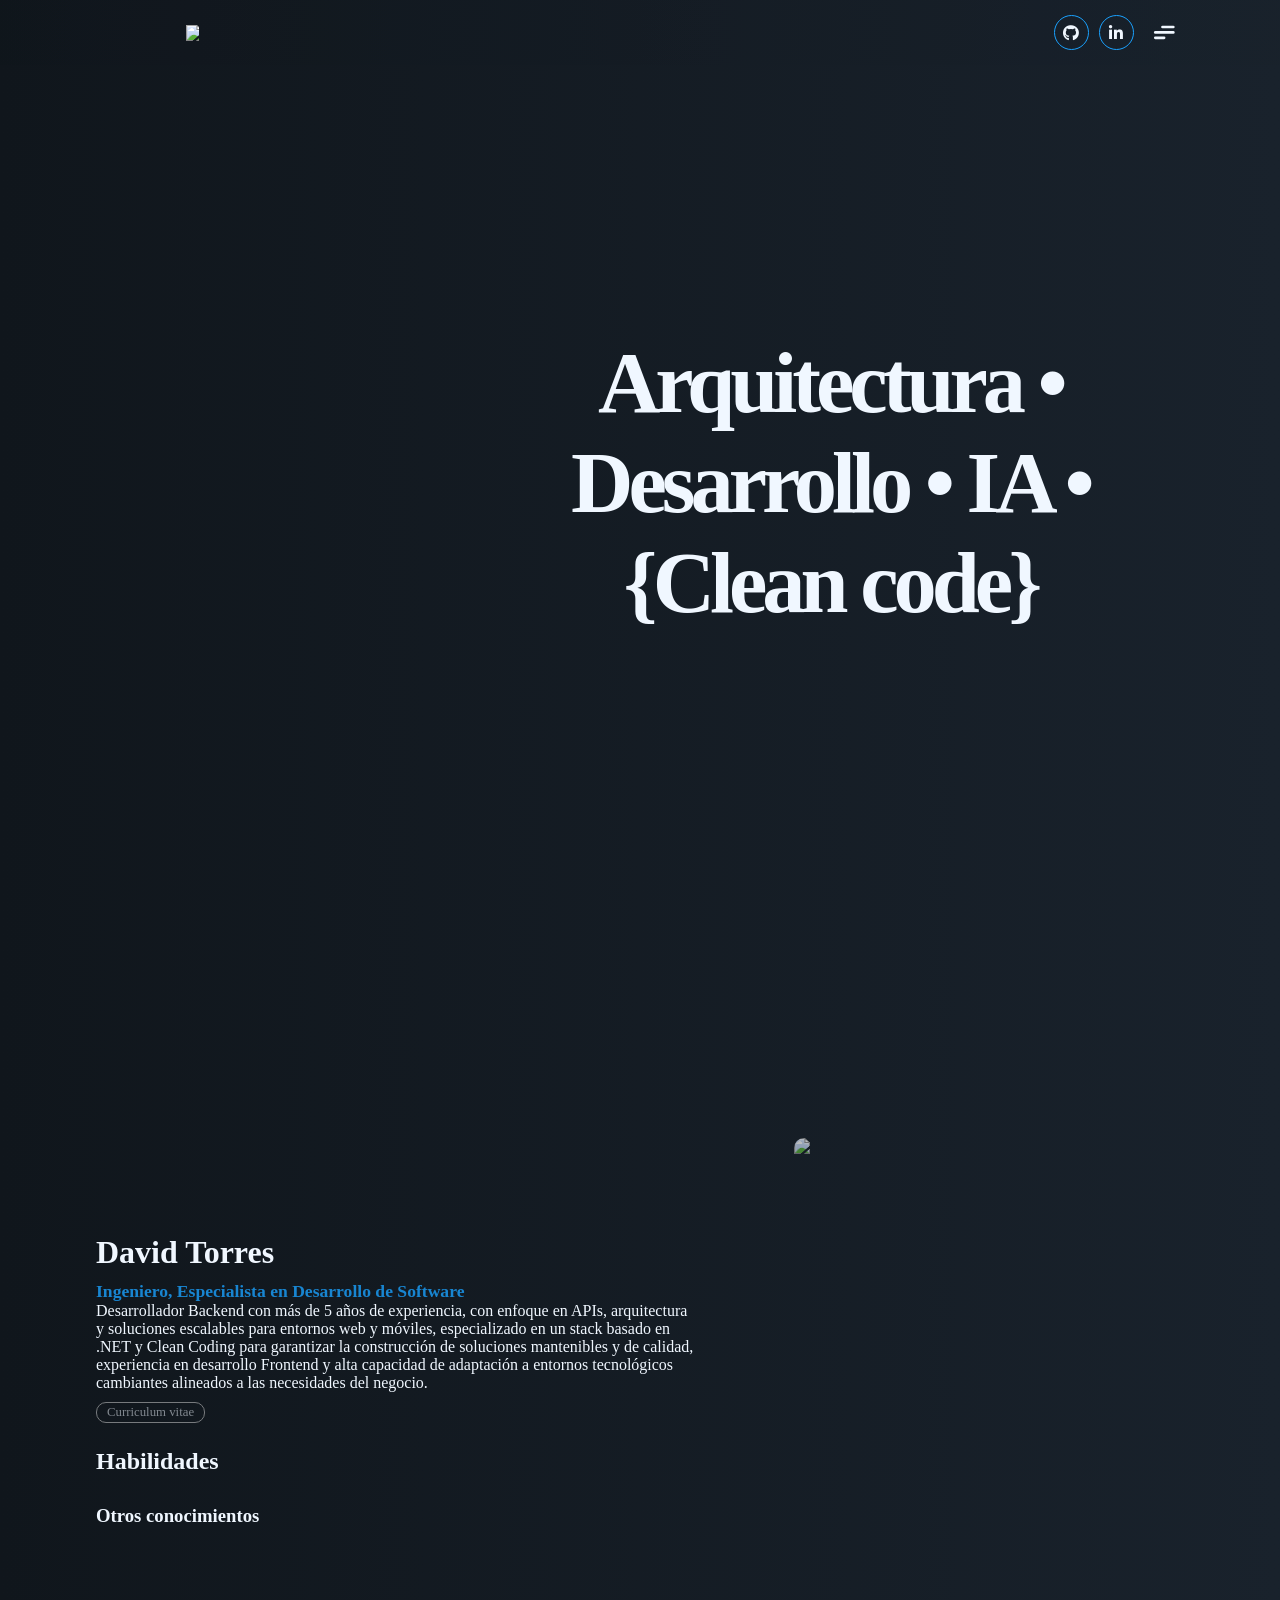
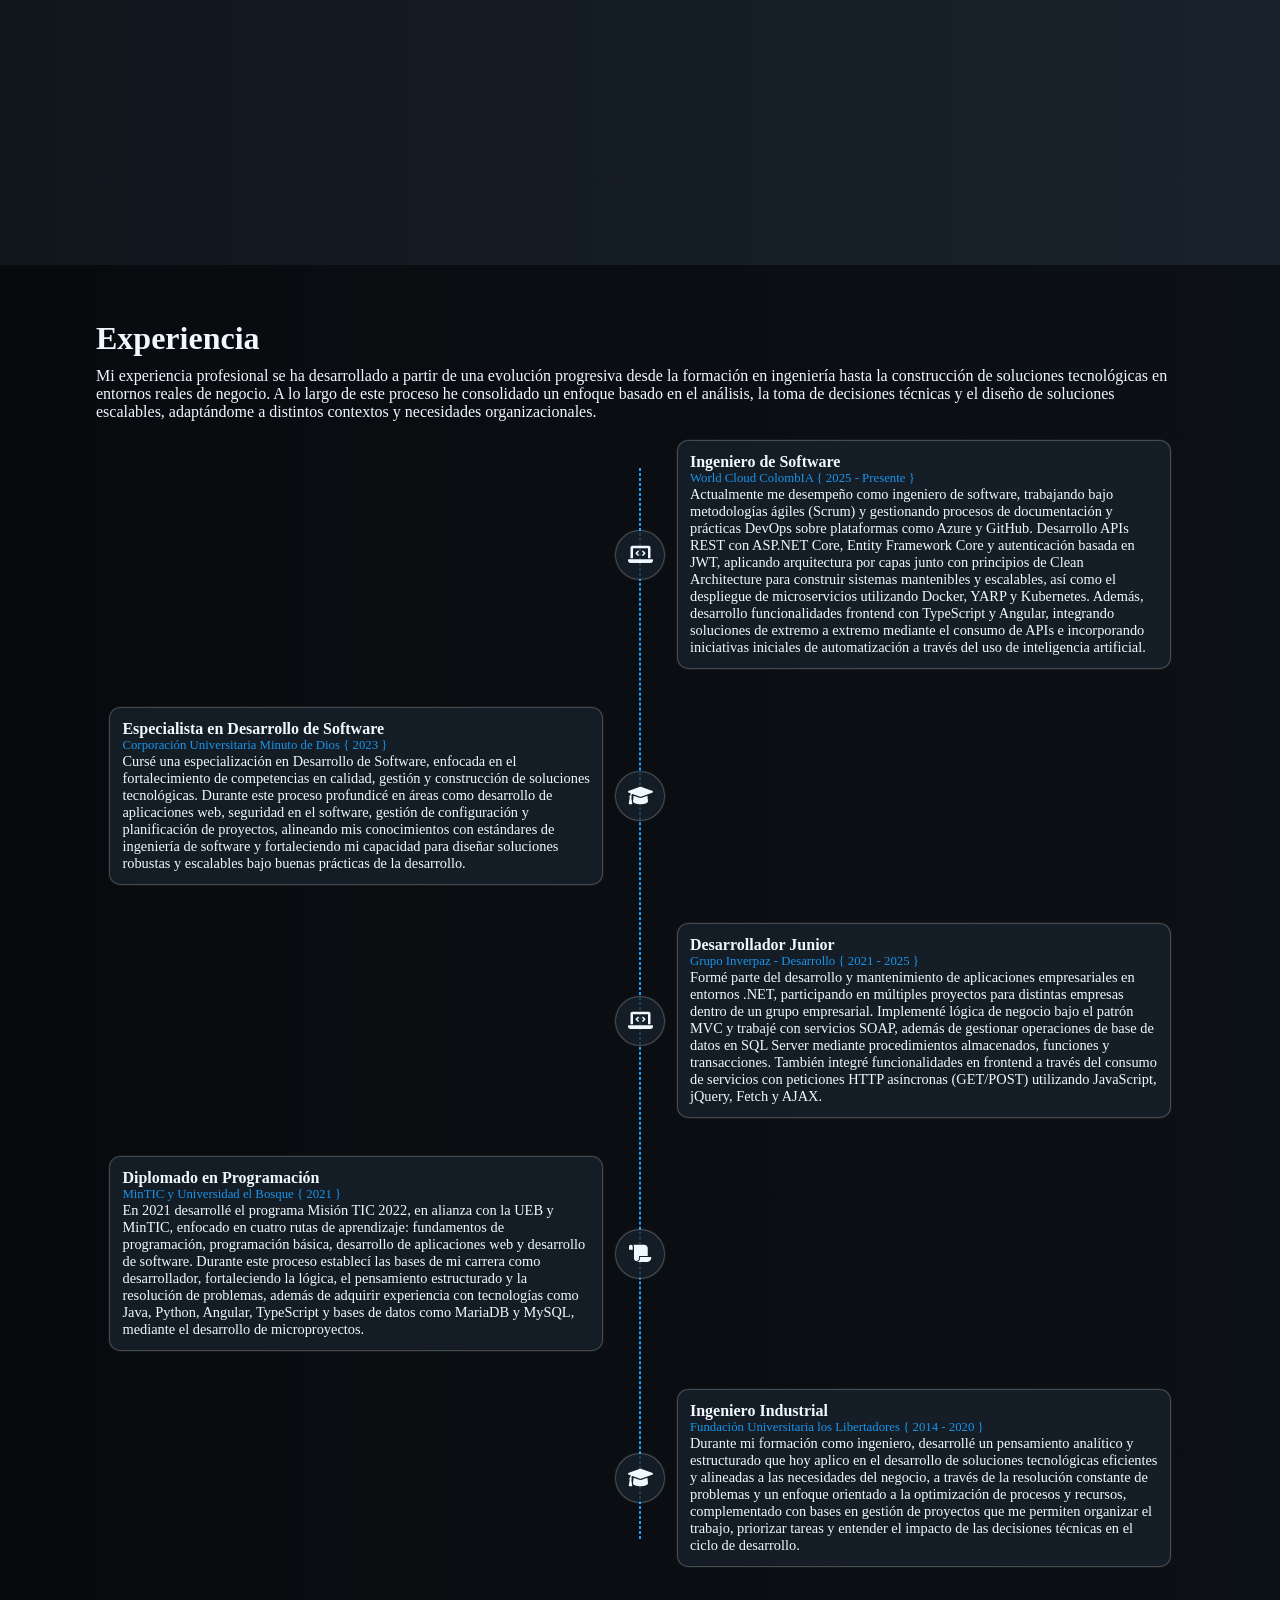
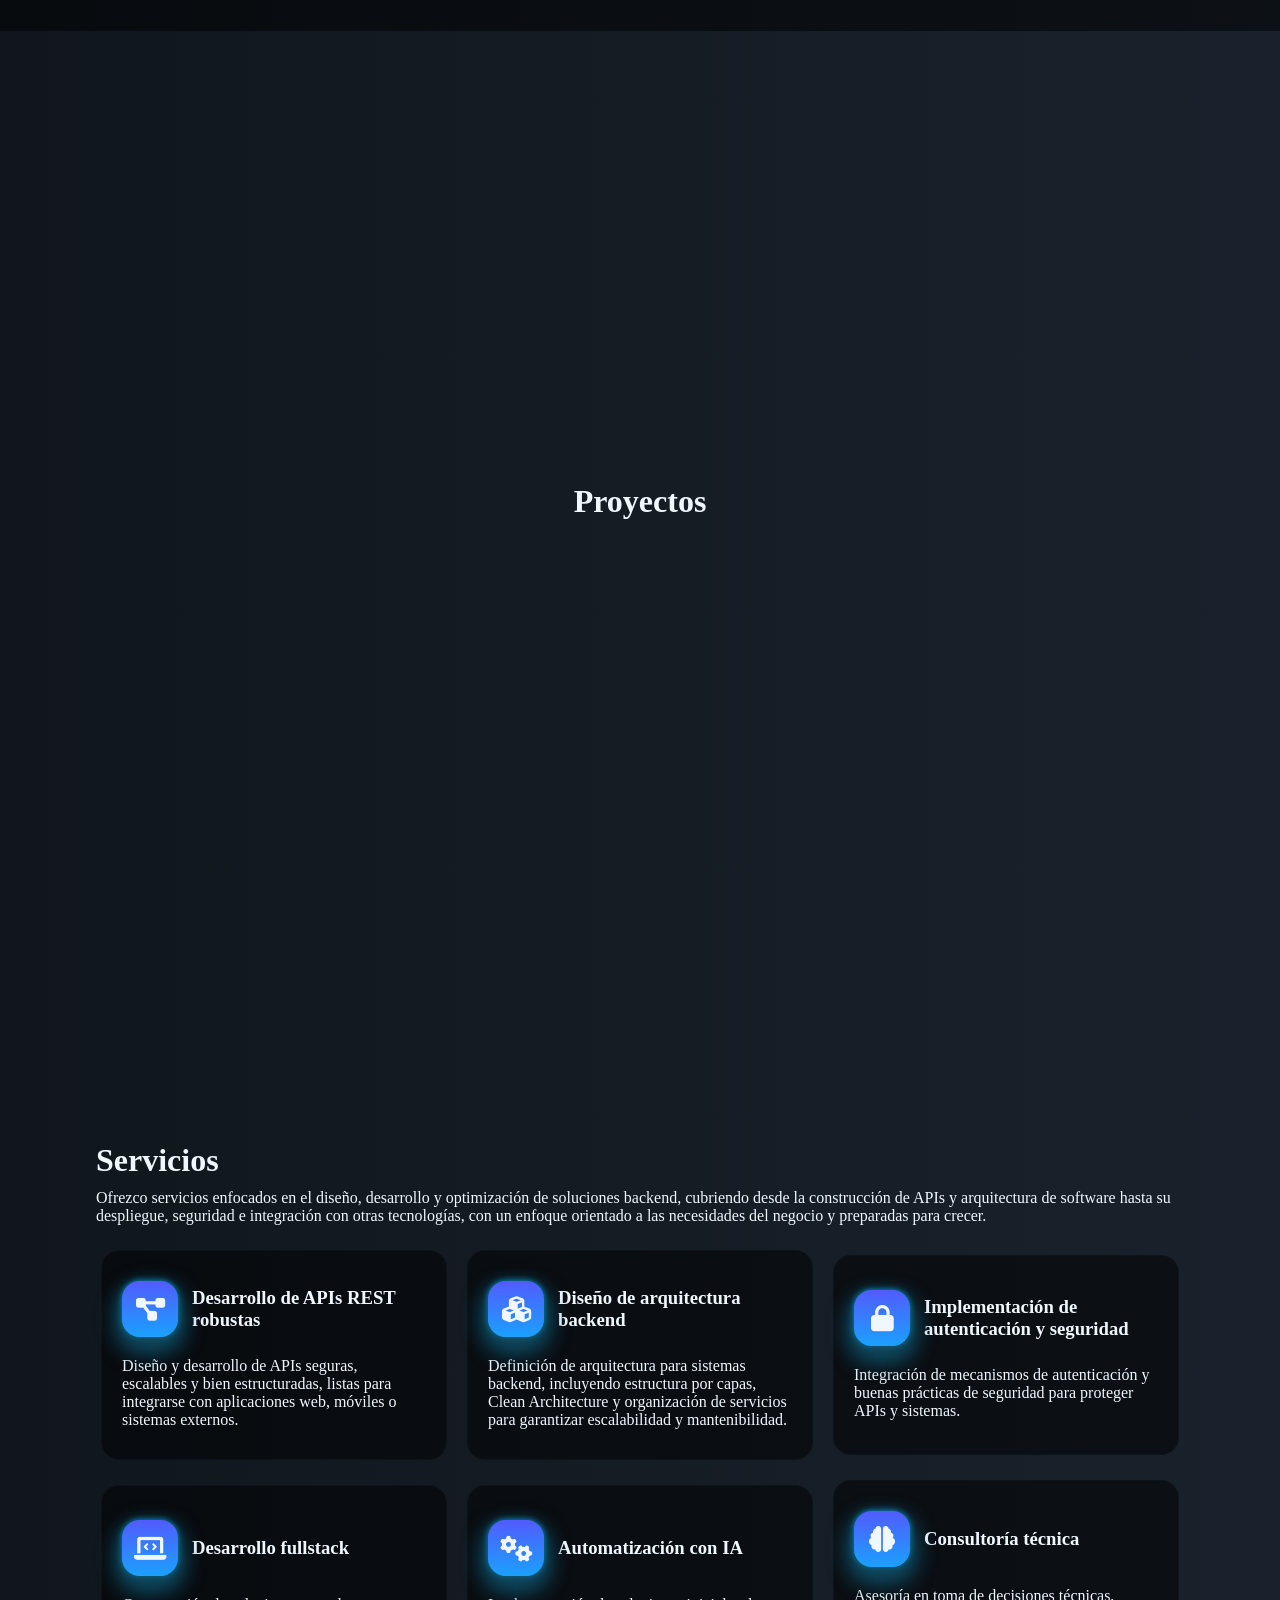
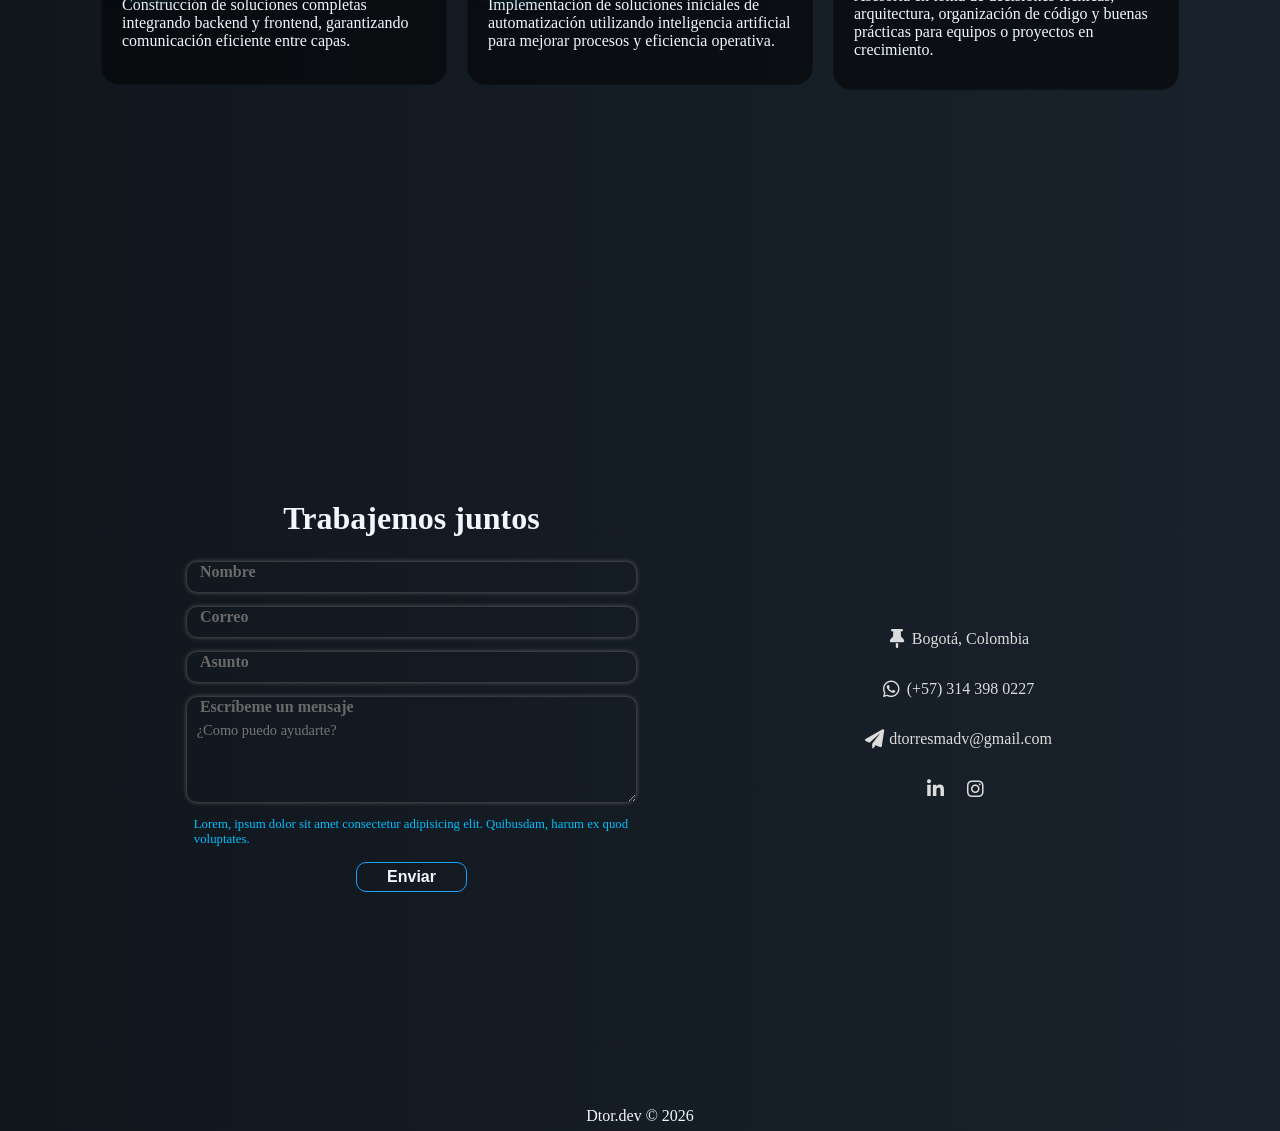
==== index.html @ da2e68f2 "Cambios estructurales del proyecto" ====
<!DOCTYPE html>
<html lang="es">

<head>
    <meta charset="UTF-8">
    <meta name="viewport" content="width=device-width, initial-scale=1.0">
    <link rel="icon" href="assets/images/icon.png" type="image/x-icon">
    <link rel="stylesheet" href="assets/styles/global.css">
    <link rel="stylesheet" href="assets/styles/components.css">
    <link rel="stylesheet" href="https://cdnjs.cloudflare.com/ajax/libs/font-awesome/6.0.0-beta3/css/all.min.css">
    <title>Dtor • Backend Dev</title>
</head>

<body>
    <header>
        <div class="navbar">
            <div class="logo">
                <a href="#"><img src="assets/images/logo.png"></a>
            </div>
            <div class="menu">
                <div>
                    <div class="socials">
                        <a href="https://github.com/Dtordev" target="_blank">
                            <div><i class="fa-brands fa-github"></i></div>
                        </a>
                        <a href="https://www.linkedin.com/in/dtorresma/" target="_blank">
                            <div><i class="fa-brands fa-linkedin-in"></i></div>
                        </a>
                    </div>
                </div>
                <input type="checkbox" id="navbar">
                <label for="navbar">
                    <svg viewBox="0 0 32 32">
                        <path class="line line-top-bottom"
                            d="M27 10 13 10C10.8 10 9 8.2 9 6 9 3.5 10.8 2 13 2 15.2 2 17 3.8 17 6L17 26C17 28.2 18.8 30 21 30 23.2 30 25 28.2 25 26 25 23.8 23.2 22 21 22L7 22">
                        </path>
                        <path class="line" d="M7 16 27 16"></path>
                    </svg>
                </label>
                <nav>
                    <ul>
                        <a class="li" href="#">
                            <li>Inicio</li>
                        </a>
                        <a class="li" href="#about">
                            <li>Acerca de mi</li>
                        </a>
                        <a class="li" href="#experience">
                            <li>Experiencia</li>
                        </a>
                        <a class="li" href="#projects">
                            <li>Proyectos</li>
                        </a>
                        <a class="li" href="#services">
                            <li>Servicios</li>
                        </a>
                        <a class="li" href="#contact">
                            <li>Contacto</li>
                        </a>
                    </ul>
                </nav>
            </div>
        </div>
    </header>
    <section id="home">
        <div class="container">
            <div class="column devices">
                <div class="hello">
                    <div class="device"></div>
                    <div class="device"></div>
                    <div class="device"></div>
                </div>
            </div>
            <div class="column welcome">
                <h1><span class="code">Arquitectura • Desarrollo • IA • <br></span>{Clean code}</h1>
            </div>
        </div>
    </section>
    <section id="about">
        <div class="container">
            <div class="column about">
                <div>
                    <h1>David Torres</h1>
                    <h4>Ingeniero, Especialista en Desarrollo de Software</h4>
                    <p>Desarrollador Backend con más de 5 años de experiencia, con enfoque en APIs, arquitectura y
                        soluciones escalables para entornos web y móviles, especializado en un stack basado en .NET y
                        Clean Coding para garantizar la construcción de soluciones mantenibles y de calidad, experiencia
                        en desarrollo Frontend y alta capacidad de adaptación a entornos tecnológicos cambiantes
                        alineados a las necesidades del negocio.</p>
                    <a href="assets/docs/CV_David.pdf" target="_blank">
                        <div class="btn">Curriculum vitae</div>
                    </a>
                    <div class="skills">
                        <h2>Habilidades</h2>
                        <div id="technologies"></div>
                    </div>
                    <div class="skills">
                        <h3>Otros conocimientos</h3>
                        <div id="knowledge"></div>
                    </div>
                </div>
            </div>
            <div class="column portrait">
                <div class="image">
                    <img src="assets/images/profile_in.png">
                </div>
            </div>
        </div>
    </section>
    <section id="experience">
        <div class="container">
            <div class="content">
                <h1>Experiencia</h1>
                <p>Mi experiencia profesional se ha desarrollado a partir de una evolución progresiva desde la formación
                    en ingeniería hasta la construcción de soluciones tecnológicas en entornos reales de negocio. A lo
                    largo de este proceso he consolidado un enfoque basado en el análisis, la toma de decisiones
                    técnicas y el diseño de soluciones escalables, adaptándome a distintos contextos y necesidades
                    organizacionales.</p>
                <div class="experience">
                    <aside class="line"></aside>
                    <div class="aright">
                        <div class="none"></div>
                        <div class="exp">
                            <h4>Ingeniero de Software</h4>
                            <span>World Cloud ColombIA { 2025 - Presente }</span>
                            <p>Actualmente me desempeño como ingeniero de software, trabajando bajo metodologías ágiles
                                (Scrum) y gestionando procesos de documentación y prácticas DevOps sobre plataformas
                                como Azure y GitHub.
                                Desarrollo APIs REST con ASP.NET Core, Entity Framework Core y autenticación basada en
                                JWT, aplicando arquitectura por capas junto con principios de Clean Architecture para
                                construir sistemas mantenibles y escalables, así como el despliegue de microservicios
                                utilizando Docker, YARP y Kubernetes.
                                Además, desarrollo funcionalidades frontend con TypeScript y Angular, integrando
                                soluciones de extremo a extremo mediante el consumo de APIs e incorporando iniciativas
                                iniciales de automatización a través del uso de inteligencia artificial.</p>
                        </div>
                        <div class="icon"><i class="fa-solid fa-laptop-code"></i></div>
                    </div>
                    <div class="aleft">
                        <div class="exp">
                            <h4>Especialista en Desarrollo de Software</h4>
                            <span>Corporación Universitaria Minuto de Dios { 2023 }</span>
                            <p>Cursé una especialización en Desarrollo de Software, enfocada en el fortalecimiento de
                                competencias en calidad, gestión y construcción de soluciones tecnológicas. Durante este
                                proceso profundicé en áreas como desarrollo de aplicaciones web, seguridad en el
                                software, gestión de configuración y planificación de proyectos, alineando mis
                                conocimientos con estándares de ingeniería de software y fortaleciendo mi capacidad para
                                diseñar soluciones robustas y escalables bajo buenas prácticas de la desarrollo.</p>
                        </div>
                        <div class="icon"><i class="fa-solid fa-graduation-cap"></i></div>
                        <div class="none"></div>
                    </div>
                    <div class="aright">
                        <div class="none"></div>
                        <div class="exp">
                            <h4>Desarrollador Junior</h4>
                            <span>Grupo Inverpaz - Desarrollo { 2021 - 2025 }</span>
                            <p>Formé parte del desarrollo y mantenimiento de aplicaciones empresariales en entornos
                                .NET, participando en múltiples proyectos para distintas empresas dentro de un grupo
                                empresarial.
                                Implementé lógica de negocio bajo el patrón MVC y trabajé con servicios SOAP, además de
                                gestionar operaciones de base de datos en SQL Server mediante procedimientos
                                almacenados, funciones y transacciones. También integré funcionalidades en frontend a
                                través del consumo de servicios con peticiones HTTP asíncronas (GET/POST) utilizando
                                JavaScript, jQuery, Fetch y AJAX.</p>
                        </div>
                        <div class="icon"><i class="fa-solid fa-laptop-code"></i></div>
                    </div>
                    <div class="aleft">
                        <div class="exp">
                            <h4>Diplomado en Programación</h4>
                            <span>MinTIC y Universidad el Bosque { 2021 }</span>
                            <p>En 2021 desarrollé el programa Misión TIC 2022, en alianza con la UEB y MinTIC, enfocado
                                en cuatro rutas de aprendizaje: fundamentos de programación, programación básica,
                                desarrollo de aplicaciones web y desarrollo de software.
                                Durante este proceso establecí las bases de mi carrera como desarrollador, fortaleciendo
                                la lógica, el pensamiento estructurado y la resolución de problemas, además de adquirir
                                experiencia con tecnologías como Java, Python, Angular, TypeScript y bases de datos como
                                MariaDB y MySQL, mediante el desarrollo de microproyectos.</p>
                        </div>
                        <div class="icon"><i class="fa-solid fa-scroll"></i></div>
                        <div class="none"></div>
                    </div>
                    <div class="aright">
                        <div class="none"></div>
                        <div class="exp">
                            <h4>Ingeniero Industrial</h4>
                            <span>Fundación Universitaria los Libertadores { 2014 - 2020 }</span>
                            <p>Durante mi formación como ingeniero, desarrollé un pensamiento analítico y estructurado
                                que hoy aplico en el desarrollo de soluciones tecnológicas eficientes y alineadas a las
                                necesidades del negocio, a través de la resolución constante de problemas y un enfoque
                                orientado a la optimización de procesos y recursos, complementado con bases en gestión
                                de proyectos que me permiten organizar el trabajo, priorizar tareas y entender el
                                impacto de las decisiones técnicas en el ciclo de desarrollo.</p>
                        </div>
                        <div class="icon"><i class="fa-solid fa-graduation-cap"></i></div>
                    </div>
                </div>
            </div>
        </div>
    </section>
    <section id="projects">
        <div class="container">
            <h1>Proyectos</h1>
            <div style="margin-top: 15px;">
                <div class="service">
                    <img src="assets/images/image.jpg" alt="">
                    <h3>Aplicacion Movil para pacientes</h3>
                    <p>Lorem ipsum dolor sit amet consectetur adipisicing elit. Reiciendis odit ducimus commodi vel
                        facilis accusantium pariatur adipisci consequuntur aliquam asperiores est.</p>
                </div>
                <div class="service">
                    <img src="assets/images/image.jpg" alt="">
                    <h3>Lorem, ipsum dolor sit</h3>
                    <p>Lorem ipsum dolor sit amet consectetur adipisicing elit. Reiciendis odit ducimus commodi vel
                        facilis accusantium pariatur adipisci consequuntur aliquam asperiores est.</p>
                </div>
                <div class="service">
                    <img src="assets/images/image.jpg" alt="">
                    <h3>Lorem, ipsum dolor sit</h3>
                    <p>Lorem ipsum dolor sit amet consectetur adipisicing elit. Reiciendis odit ducimus commodi vel
                        facilis accusantium pariatur adipisci consequuntur aliquam asperiores est.</p>
                </div>
            </div>
        </div>
    </section>
    <section id="services">
        <div class="container">
            <div class="content">
                <h1>Servicios</h1>
                <p>Ofrezco servicios enfocados en el diseño, desarrollo y optimización de soluciones backend, cubriendo
                    desde la construcción de APIs y arquitectura de software hasta su despliegue, seguridad e
                    integración con otras tecnologías, con un enfoque orientado a las necesidades del negocio y
                    preparadas para crecer.</p>
                <div class="services">
                    <div class="card">
                        <div class="card-header">
                            <div class="icon"><i class="fa-solid fa-diagram-project"></i></div>
                            <h3>Desarrollo de APIs REST robustas</h3>
                        </div>
                        <p>Diseño y desarrollo de APIs seguras, escalables y bien estructuradas, listas para integrarse
                            con aplicaciones web, móviles o sistemas externos.</p>
                    </div>
                    <div class="card">
                        <div class="card-header">
                            <div class="icon"><i class="fa-solid fa-cubes"></i></div>
                            <h3>Diseño de arquitectura backend</h3>
                        </div>
                        <p>Definición de arquitectura para sistemas backend, incluyendo estructura por capas, Clean
                            Architecture y organización de servicios para garantizar escalabilidad y mantenibilidad.</p>
                    </div>
                    <div class="card">
                        <div class="card-header">
                            <div class="icon"><i class="fa-solid fa-lock"></i></div>
                            <h3>Implementación de autenticación y seguridad</h3>
                        </div>
                        <p>Integración de mecanismos de autenticación y buenas prácticas de seguridad para proteger APIs
                            y sistemas.</p>
                    </div>
                    <div class="card">
                        <div class="card-header">
                            <div class="icon"><i class="fa-solid fa-laptop-code"></i></div>
                            <h3>Desarrollo fullstack</h3>
                        </div>
                        <p>Construcción de soluciones completas integrando backend y frontend, garantizando comunicación
                            eficiente entre capas.</p>
                    </div>
                    <div class="card">
                        <div class="card-header">
                            <div class="icon"><i class="fa-solid fa-gears"></i></div>
                            <h3>Automatización con IA</h3>
                        </div>
                        <p>Implementación de soluciones iniciales de automatización utilizando inteligencia artificial
                            para mejorar procesos y eficiencia operativa.</p>
                    </div>
                    <div class="card">
                        <div class="card-header">
                            <div class="icon"><i class="fa-solid fa-brain"></i></div>
                            <h3>Consultoría técnica</h3>
                        </div>
                        <p>Asesoría en toma de decisiones técnicas, arquitectura, organización de código y buenas
                            prácticas para equipos o proyectos en crecimiento.</p>
                    </div>
                </div>
            </div>
        </div>
    </section>
    <section id="contact">
        <div class="container">
            <div class="column">
                <h1>Trabajemos juntos</h1>
                <!-- <p>Ponte en contacto conmigo</p> -->
                <form id="form">
                    <div class="box">
                        <input id="" class="" name="" type="text" maxlength="40" autocomplete="off" required>
                        <label>Nombre</label>
                    </div>
                    <div class="box">
                        <input id="" class="" name="" type="text" maxlength="40" autocomplete="off" required>
                        <label>Correo</label>
                    </div>
                    <div class="box">
                        <input id="" class="" name="" type="text" maxlength="40" autocomplete="off" required>
                        <label>Asunto</label>
                    </div>
                    <div class="box">
                        <textarea id="" class="" name="" placeholder="¿Como puedo ayudarte?" maxlength="350"
                            autocomplete="off" required></textarea>
                        <label>Escríbeme un mensaje</label>
                    </div>
                    <p id="alert">Lorem, ipsum dolor sit amet consectetur adipisicing elit. Quibusdam, harum ex quod
                        voluptates.</p>
                    <div class="box">
                        <button>Enviar</button>
                    </div>
                </form>
            </div>
            <div class="column" style="background: transparent;">
                <div class="network">
                    <div class="typewriter">
                        <div class="slide"><i></i></div>
                        <div class="paper"></div>
                        <div class="keyboard"></div>
                    </div>
                </div>
                <div class="network">
                    <a>
                        <i class="fa-solid fa-thumbtack"></i>
                        <p>Bogotá, Colombia</p>
                    </a>
                </div>
                <div class="network">
                    <a href="https://wa.me/573143980227?text=Hola David, quiero contactar contigo." target="_blank">
                        <i class="fa-brands fa-whatsapp"></i>
                        <p>(+57) 314 398 0227</p>
                    </a>
                </div>
                <div class="network">
                    <a href="mailto:dtorresmadv@gmail.com target=" _blank">
                        <i class="fa-solid fa-paper-plane"></i>
                        <p>dtorresmadv@gmail.com</p>
                    </a>
                </div>
                <div class="network social">
                    <a href="" target="_blank"><i class="fa-brands fa-linkedin-in"></i></a>
                    <a href="" target="_blank"><i class="fa-brands fa-instagram"></i></a>
                </div>
            </div>
        </div>
    </section>
    <footer>Dtor.dev &copy; 2026</footer>
    <section class="script">
        <script src="js/main.js"></script>
    </section>
</body>

</html>
---- assets/styles/global.css ----
* {
    margin: 0;
    padding: 0;
    box-sizing: border-box;
    list-style: none;
    text-decoration: none;
}

body {
    --clr1: #1aa1fe;
    --clr2: #525bff;
    --clr3: #02befe;
    --txclr: #f0f7ff;
    --bgclr: #19222c;
    --tbgclr: #19222cc1;
    --dkbgclr: #10161c;
    --tdkbgclr: #10161cc1;
    --clr: dimgrey;
    --clr0: gainsboro;
    background: var(--bgclr);
    background: linear-gradient(to left, var(--bgclr), var(--dkbgclr));
    font-family: 'Lucida Sans Unicode';
    font-size: 1rem;
    color: var(--txclr);

    div {
        display: grid;
    }

    h1 {
        font-size: 2rem;
        margin-block: 10px;
    }

    a {
        color: var(--txclr);
    }

    /* h1,
    h2,
    h3,
    h4,
    p,
    span,
    label {
        border: 1px solid var(--clr0);
    } */
}

::-webkit-scrollbar {
    width: 11px;
}

::-webkit-scrollbar-track {
    background: var(--tdkbgclr);
    border-inline: 2.5px solid var(--tbgclr);
}

::-webkit-scrollbar-thumb {
    background: var(--bgclr);
}

header,
section,
footer {
    display: grid;
    place-items: center;
}

header {
    height: 65px;
}

.navbar {
    position: fixed;
    z-index: 1000;
    height: 65px;
    width: 100%;
    display: flex;
    justify-content: space-between;
    padding-inline: calc(3vw + 5%);
    background: var(--tbgclr);
    background: linear-gradient(to left, var(--tbgclr), var(--tdkbgclr));

    .logo {
        max-height: 65px;
        width: 180px;
        place-items: center;
        /* border: 1px solid var(--clr); */

        a {
            display: grid;
            place-items: center;
            /* border: 1px solid var(--clr); */

            img {
                height: auto;
                width: 85%;
                cursor: pointer;
                transition: .25s;
                /* border: 1px solid var(--clr); */
            }

            img:hover {
                width: 95%;
                transition: .35s;
            }
        }
    }

    .menu {
        width: 300px;
        display: flex;
        align-items: center;
        justify-content: right;
        /* border: 1px solid var(--clr); */

        .socials {
            height: 65px;
            display: flex;
            align-items: center;
            /* border: 1px solid var(--clr); */

            a {
                margin-inline: 5px;
                /* border: 1px solid var(--clr); */

                div {
                    height: 35px;
                    width: 35px;
                    place-items: center;
                    border-radius: 50%;
                    border: 1px solid var(--clr1);
                    transition: .4s ease;
                }

                div:hover {
                    background: var(--clr1);
                    box-shadow: 0 0 20px var(--clr1);
                    transition: .8s ease;
                }
            }
        }

        label {
            margin-left: 10px;
            display: grid;
            place-items: center;
            cursor: pointer;

            svg {
                height: 1.8rem;
                transition: transform 600ms cubic-bezier(0.4, 0, 0.2, 1);
            }

            .line {
                fill: none;
                stroke: var(--txclr);
                stroke-linecap: round;
                stroke-linejoin: round;
                stroke-width: 3;
                transition: stroke-dasharray 600ms cubic-bezier(0.4, 0, 0.2, 1), stroke-dashoffset 600ms cubic-bezier(0.4, 0, 0.2, 1);
            }

            .line-top-bottom {
                stroke-dasharray: 12 63;
            }
        }

        .li {
            font-size: 1.4rem;
            font-weight: 600;
            letter-spacing: 2px;
        }

        .li:hover {
            cursor: pointer;
            color: var(--clr1);
        }

        nav {
            top: 65px;
            position: absolute;
            background: linear-gradient(to right, var(--bgclr), var(--bgclr));
            display: none;
            place-items: center;

            li {
                padding: 5px;
                padding-inline: 10px;
                font-size: 1.1rem;
                /* border: 1px solid var(--clr); */
            }
        }

        #navbar {
            display: none;
        }

        #navbar:checked~label svg {
            transform: rotate(-45deg);
        }

        #navbar:checked~label svg .line-top-bottom {
            stroke-dasharray: 20 300;
            stroke-dashoffset: -32.42;
        }

        #navbar:checked~nav {
            display: grid;
        }
    }
}

.container {
    min-height: calc(100vh - 65px);
    width: 85vw;
    align-content: center;
    margin-top: 65px;
    padding-top: 5vh;
    padding-bottom: 5vh;
    /* border: 1px solid var(--clr); */
}

#home .container {
    grid-template-areas: "a1 a2";
    grid-template-columns: 35% 65%;
    margin-top: 0px;

    .devices {
        grid-area: a1;
    }

    .welcome {
        grid-area: a2;
    }

    .column {
        place-items: center;
        text-align: center;
        /* border: 1px solid var(--clr); */

        .hello {
            place-items: center;
            position: relative;
            height: 200px;
            width: 250px;
            /* border: 1px solid var(--clr); */
        }

        h1 {
            font-size: clamp(3rem, 3rem + 3vw, 6rem);
            letter-spacing: -5px;

            /* .code {
                background: linear-gradient(to right, var(--clr1), var(--clr3), var(--clr2));
                -webkit-background-clip: text;
                background-clip: text;
                -webkit-text-fill-color: transparent;
            } */
        }
    }
}

#about .container {
    grid-template-areas: "a1 a2";
    grid-template-columns: 55% 45%;

    .about {
        grid-area: a1;
    }

    .portrait {
        grid-area: a2;
    }

    .column {
        place-items: center;
        /* border: 1px solid var(--clr); */

        h4 {
            color: var(--clr1);
            font-size: 1.1rem;
            opacity: .8;
        }

        div {
            a {
                max-width: max-content;
            }

            .btn {
                border: 1px solid gainsboro;
                border-radius: 10px;
                font-size: .8rem;
                padding-block: 2px;
                padding-inline: 10px;
                text-align: center;
                margin-block: 10px;
                /* margin-inline: 5px; */
                opacity: .5;
            }

            .btn:hover {
                filter: contrast(90%);
                opacity: 1;
            }
        }


        div .skills {
            grid-template-columns: 100%;
            margin-block: 15px 15px;

            div {
                grid-template-columns: repeat(auto-fit, minmax(100px, 1fr));
                place-items: center;

                .tech {
                    grid-template-columns: 100%;
                    grid-template-rows: 20% 80%;
                    place-items: center;
                    text-align: center;
                    margin-top: 10px;
                    height: 110px;
                    width: 90%;
                    max-width: 95px;
                    /* border: 1px solid var(--clr); */

                    h4 {
                        color: var(--txclr);
                        font-size: .8rem;
                        opacity: 1;
                    }

                    img {
                        height: 70%;
                        width: 70%;
                        object-fit: contain;
                        border-radius: 10px;
                        opacity: .8;
                        transition: .3 ease;
                    }

                    img:hover {
                        height: 80%;
                        width: 80%;
                        opacity: 1;
                        filter: contrast(120%);
                        transition: .6s ease;
                        box-shadow: 0 0 5px var(--clr);
                        cursor: crosshair;
                    }
                }

                a {
                    width: 100px;
                    margin: 5px;
                    border-radius: 10px;
                    border: .5px solid var(--txclr);
                    font-size: .8rem;
                    opacity: .5;
                }

                a:hover {
                    cursor: default;
                    filter: contrast(90%);
                    opacity: 1;
                }
            }
        }

        .image {
            place-items: center;
            height: calc(85vw - (85vw * .55));
            max-height: 500px;
            width: 85%;
            /* border: 1px solid var(--clr); */

            img {
                height: 100%;
                width: auto;
                max-width: 90%;
                min-width: 70%;
                border-radius: 10px;
                object-fit: cover;
                opacity: .7;
                transition: .4s;
                /* border: 1px solid var(--clr); */
            }

            img:hover {
                cursor: crosshair;
                height: 95%;
                opacity: 1;
                filter: contrast(110%);
                transition: .8s;
            }
        }
    }
}

#experience {

    .container {
        overflow: hidden;
        width: 100%;
        background: rgba(0, 0, 0, 0.5);
        position: relative;
        place-items: center;

        .content {
            width: 85vw;
            /* border: 1px solid var(--clr); */
        }

        .experience {
            position: relative;
            place-items: center;

            .line {
                position: absolute;
                height: 92%;
                border-inline: .5px dashed var(--clr1);
            }

            .aright {
                grid-template-areas: "none icon text";
            }

            .aleft {
                grid-template-areas: "text icon none";
            }

            .aright,
            .aleft {
                grid-template-columns: calc(42.5vw - 26.5px) 50px calc(42.5vw - 26.5px);
                place-items: center;
                /* border: 1px solid var(--clr); */
            }

            .aright div,
            .aleft div {
                background: var(--tbgclr);
                box-shadow: 0 0 2px var(--txclr);
                z-index: 1;
            }

            .aright .exp:hover,
            .aleft .exp:hover {
                background: var(--dkbgclr);
                filter: drop-shadow(-2px -2px 2px var(--clr3)) drop-shadow(2px 2px 2px var(--clr2));
            }

            .aleft .exp:hover~.icon:not(:hover),
            .aright .exp:hover~.icon:not(:hover) {
                transform: scale(1.2, 1.2);
                background: var(--dkbgclr);
                filter: drop-shadow(-2px -2px 2px var(--clr2)) drop-shadow(2px 2px 2px var(--clr3));
            }

            .none {
                visibility: hidden;
            }

            .icon {
                width: 48px;
                height: 48px;
                border-radius: 50%;
                place-items: center;
                z-index: 1;
                font-size: 1.25rem;
            }

            .exp {
                width: 95%;
                grid-area: text;
                border-radius: 10px;
                margin-block: 20px;
                padding: 12px;
                text-align: start;

                span {
                    color: var(--clr1);
                    font-size: .8rem;
                    opacity: .9;
                }

                p {
                    font-size: .9rem;
                }
            }
        }
    }
}

#services {

    .container {
        overflow: hidden;
        width: 100%;
        position: relative;
        place-items: center;

        .content {
            width: 85vw;
            /* border: 1px solid var(--clr); */

            .services {
                position: relative;
                display: grid;
                grid-template-columns: repeat(3, 1fr);
                gap: 10px;
                place-items: center;
                margin-top: 20px;
                /* border: 1px solid var(--clr); */

                .card {
                    margin: 5px;
                    padding: 20px;
                    align-content: center;
                    min-height: 200px;
                    transition: .3s ease-in-out;
                    border-radius: 18px;
                    border: 1px solid var(--tdkbgclr);
                    background: rgba(0, 0, 0, 0.5);

                    .card-header {
                        display: grid;
                        grid-template-columns: 60px 1fr;
                        align-items: center;
                        gap: 10px;

                        .icon {
                            display: flex;
                            align-items: center;
                            justify-content: center;
                            background: linear-gradient(var(--clr2), var(--clr1));
                            font-size: 26px;
                            height: 56px;
                            width: 56px;
                            border-radius: 18px;
                            box-shadow: 0 10px 24px var(--tbgclr);
                            filter: drop-shadow(0 0 3px var(--clr3));
                        }
                    }

                    /* div {
                        grid-template-columns: 15% 85%;

                        .icon {
                            place-items: center;
                            text-align: center;
                            display: block;
                            background: linear-gradient(var(--clr2), var(--clr3));
                            height: 40px;
                            width: 40px;
                            border-radius: 10px;
                            border: 1px solid var(--clr);
                        }
                    } */
                }

                .card>* {
                    margin-block: 10px;
                }
            }

            .services div:hover {
                transform: scale(1.02, 1.02);
                transition: .4s;
                cursor: crosshair;
            }

            .services:hover>div:not(:hover) {
                filter: blur(1.5px);
                transform: scale(0.95, 0.95);
                transition: .5s ease-in-out;
            }
        }
    }

    .container::before {
        content: "";
        position: absolute;
        width: 100%;
        height: 100%;
        background-image: url('../images/image.jpg');
        background-size: cover;
        background-position: center;
        background-repeat: no-repeat;
        filter: blur(7px);
        z-index: -1;
    }
}

#projects .container {

    h1 {
        text-align: center;
    }

    div {
        grid-template-columns: repeat(auto-fit, minmax(250px, 1fr));
        place-items: center;

        .service {
            position: relative;
            width: minmax(250px, 1fr);
            max-height: 400px;
            max-width: 400px;
            overflow: hidden;
            cursor: pointer;
            filter: brightness(.5);
            padding: 5px;
            /* border: 1px solid var(--clr); */

            img {
                max-width: 100%;
                object-fit: contain;
            }

            h3,
            p {
                background: var(--tdkbgclr);
                position: absolute;
                visibility: hidden;
                text-align: center;
            }

            p {
                padding: 5px 10px;
                bottom: -15px;
            }

            h3 {
                top: -15px;
            }
        }

        .service:hover {
            filter: contrast(110%);

            h3,
            p {
                transition: 1s ease;
                visibility: visible;
            }

            p {
                bottom: 0px;
            }

            h3 {
                top: 0px;
            }
        }
    }
}

#contact .container {
    min-height: calc(100vh - 95px);
    grid-template-columns: 58% 42%;

    .column {
        place-items: center;
        align-content: center;
        /* border: 1px solid var(--clr); */

        form {
            grid-template-columns: 1fr;
            width: 75%;
            /* border: 1px solid var(--clr); */

            .box {
                position: relative;
                place-items: center;
                margin-block: 15px;

                input,
                textarea {
                    font-family: 'Lucida Sans Unicode';
                    font-size: .9rem;
                    background: transparent;
                    color: var(--txclr);
                    width: 95%;
                    padding-inline: 10px;
                    border-radius: 10px;
                    outline: none;
                    border: none;
                    box-shadow: 0 0 5px dimgrey;
                }

                input {
                    height: 30px;
                }

                textarea {
                    height: calc(30px * 3.5);
                    padding-top: 25px;
                    transition: .5s ease;
                }

                input:focus,
                textarea:focus {
                    box-shadow: 0 0 10px var(--clr1);
                }

                textarea:focus,
                textarea:valid {
                    padding-top: 5px;
                }

                label {
                    position: absolute;
                    top: 1px;
                    left: 25px;
                    color: dimgrey;
                    pointer-events: none;
                    transition: .5s ease;
                    font-size: 1rem;
                    font-weight: 600;
                }

                input:focus~label,
                input:valid~label,
                textarea:focus~label,
                textarea:valid~label {
                    top: -12px;
                    color: var(--clr1);
                    font-size: .75rem;
                    background: var(--bgclr);
                    padding-inline: 4px;
                }

                button {
                    font-size: 1rem;
                    font-weight: 600;
                    background: transparent;
                    color: var(--txclr);
                    height: 30px;
                    padding-inline: 30px;
                    cursor: pointer;
                    border: 1px solid var(--clr1);
                    border-radius: 10px;
                    transition: .4s ease;
                }

                button:hover {
                    background: var(--clr1);
                    box-shadow: 0 0 20px var(--clr1);
                    transition: .8s ease;
                }
            }

            #alert {
                font-size: .8rem;
                margin-inline: 4%;
                /* display: none; */
                color: var(--clr3);
            }
        }

        .network {
            margin-block: 10px;
            text-align: center;

            a {
                display: flex;
                align-items: center;
                height: 30px;
                color: gainsboro;
                /* border: 1px solid var(--clr); */

                i {
                    font-size: 1.2rem;
                    width: 30px;
                    transition: .1s ease;
                    /* border: 1px solid var(--clr); */
                }

                i:hover {
                    color: var(--clr1);
                    font-size: 1.4rem;
                    transition: .3s ease;
                }
            }

            a:hover {
                color: var(--txclr);
                filter: contrast(120%);
            }
        }

        .social {
            display: flex;
            margin-bottom: 0px;
            /* border: 1px solid var(--clr); */

            a {
                margin-inline: 5px;
            }
        }
    }
}

footer {
    height: 30px;
}

@media(max-width: 864px) {

    .container {
        h1 {
            text-align: center;
        }
    }

    #home .container {
        grid-template-areas:
            "a1"
            "a2";
        grid-template-columns: 100%;
    }

    #about .container {
        grid-template-areas:
            "a2"
            "a1";
        grid-template-columns: 100%;

        .column h1 {
            text-align: start;
        }

        .column h2,
        .column h3 {
            text-align: center;
        }

        .column .image {
            height: 340px;
            width: 300px;
            margin-bottom: 25px;
        }
    }

    #experience .container {

        .experience .aright,
        .experience .aleft {
            grid-template-areas: "icon text";
            grid-template-columns: 50px auto;
        }

        .none {
            display: none;
        }
    }

    #services .container {
        .content .services {
            grid-template-columns: repeat(2, 1fr);
        }
    }

    #contact .container {
        grid-template-columns: 100%;
        grid-template-rows: auto 400px;
    }
}

@media(max-width: 661px) {

    .navbar .menu div {
        display: none;
    }

    #home .devices {
        display: none;
    }

    #services .container {
        .content .services {
            grid-template-columns: 100%;
        }
    }

    #contact .container {
        .column form {
            width: 80%;
        }
    }
}
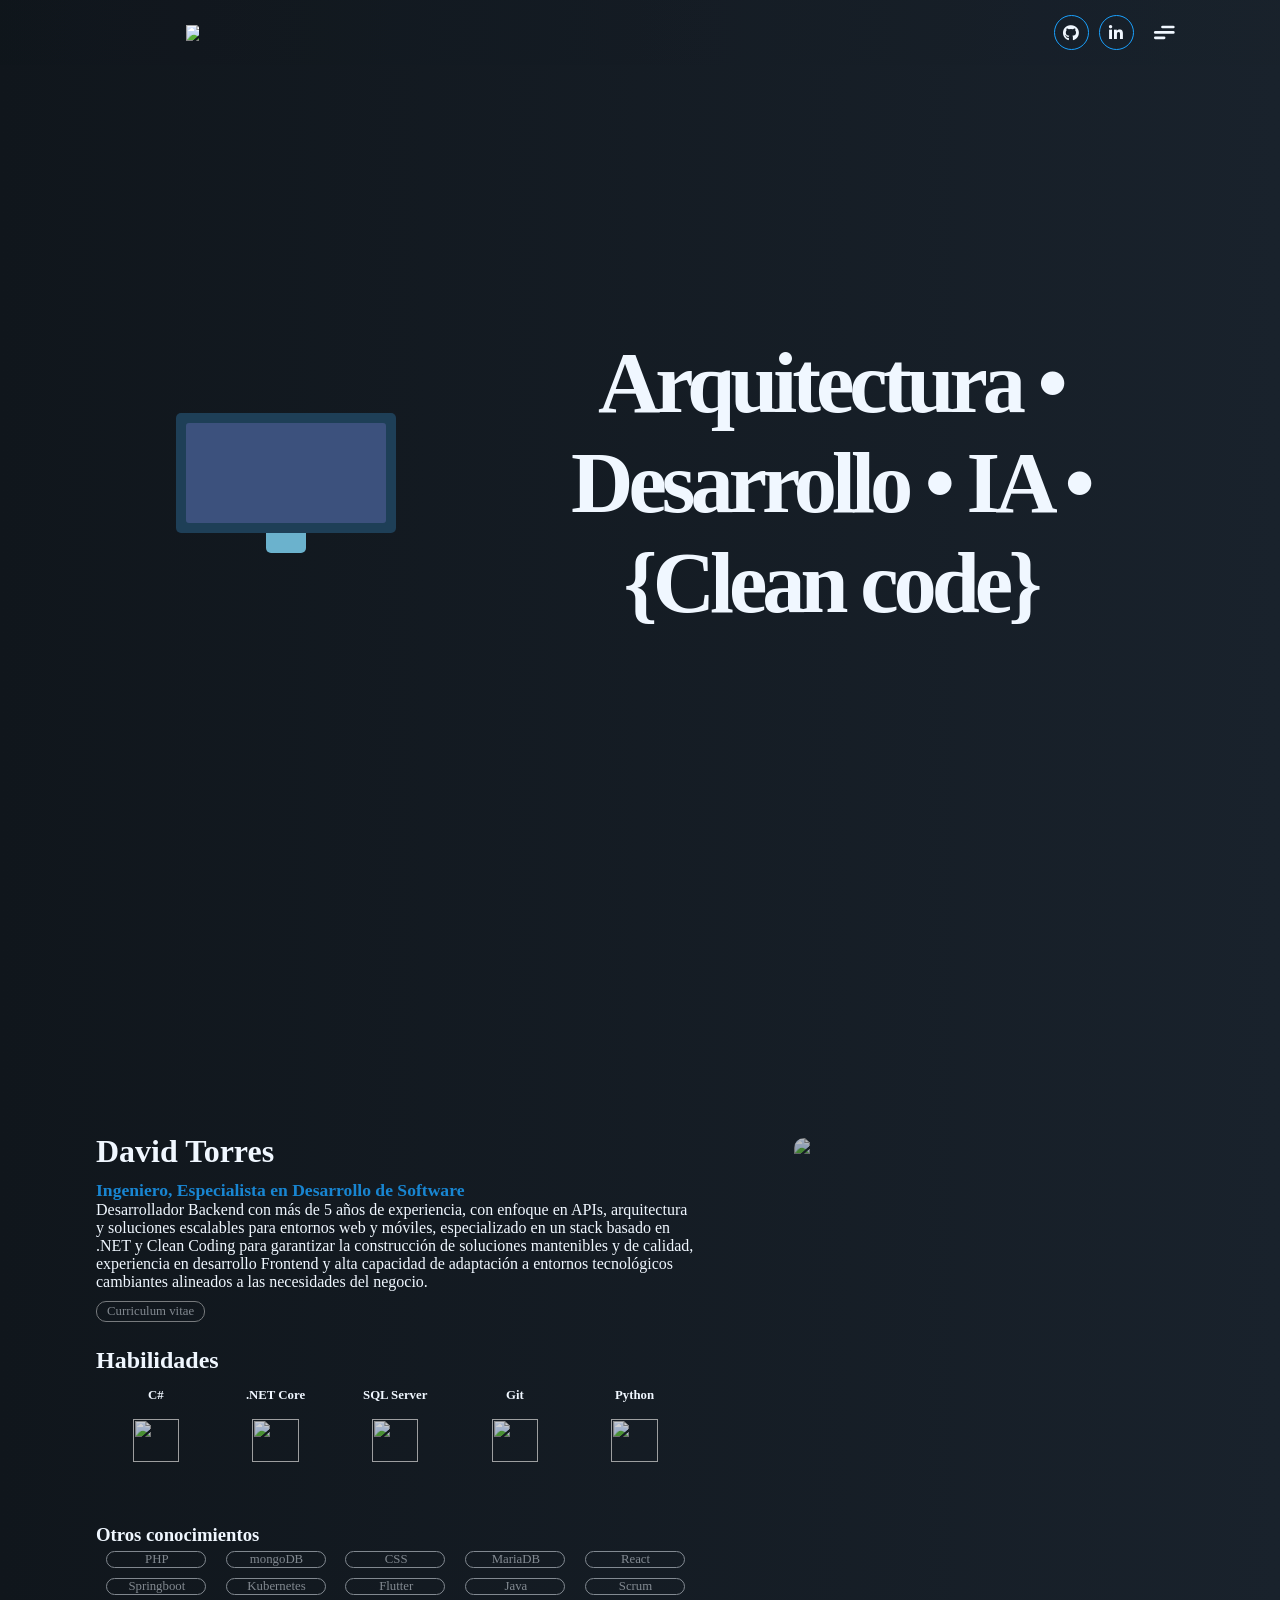
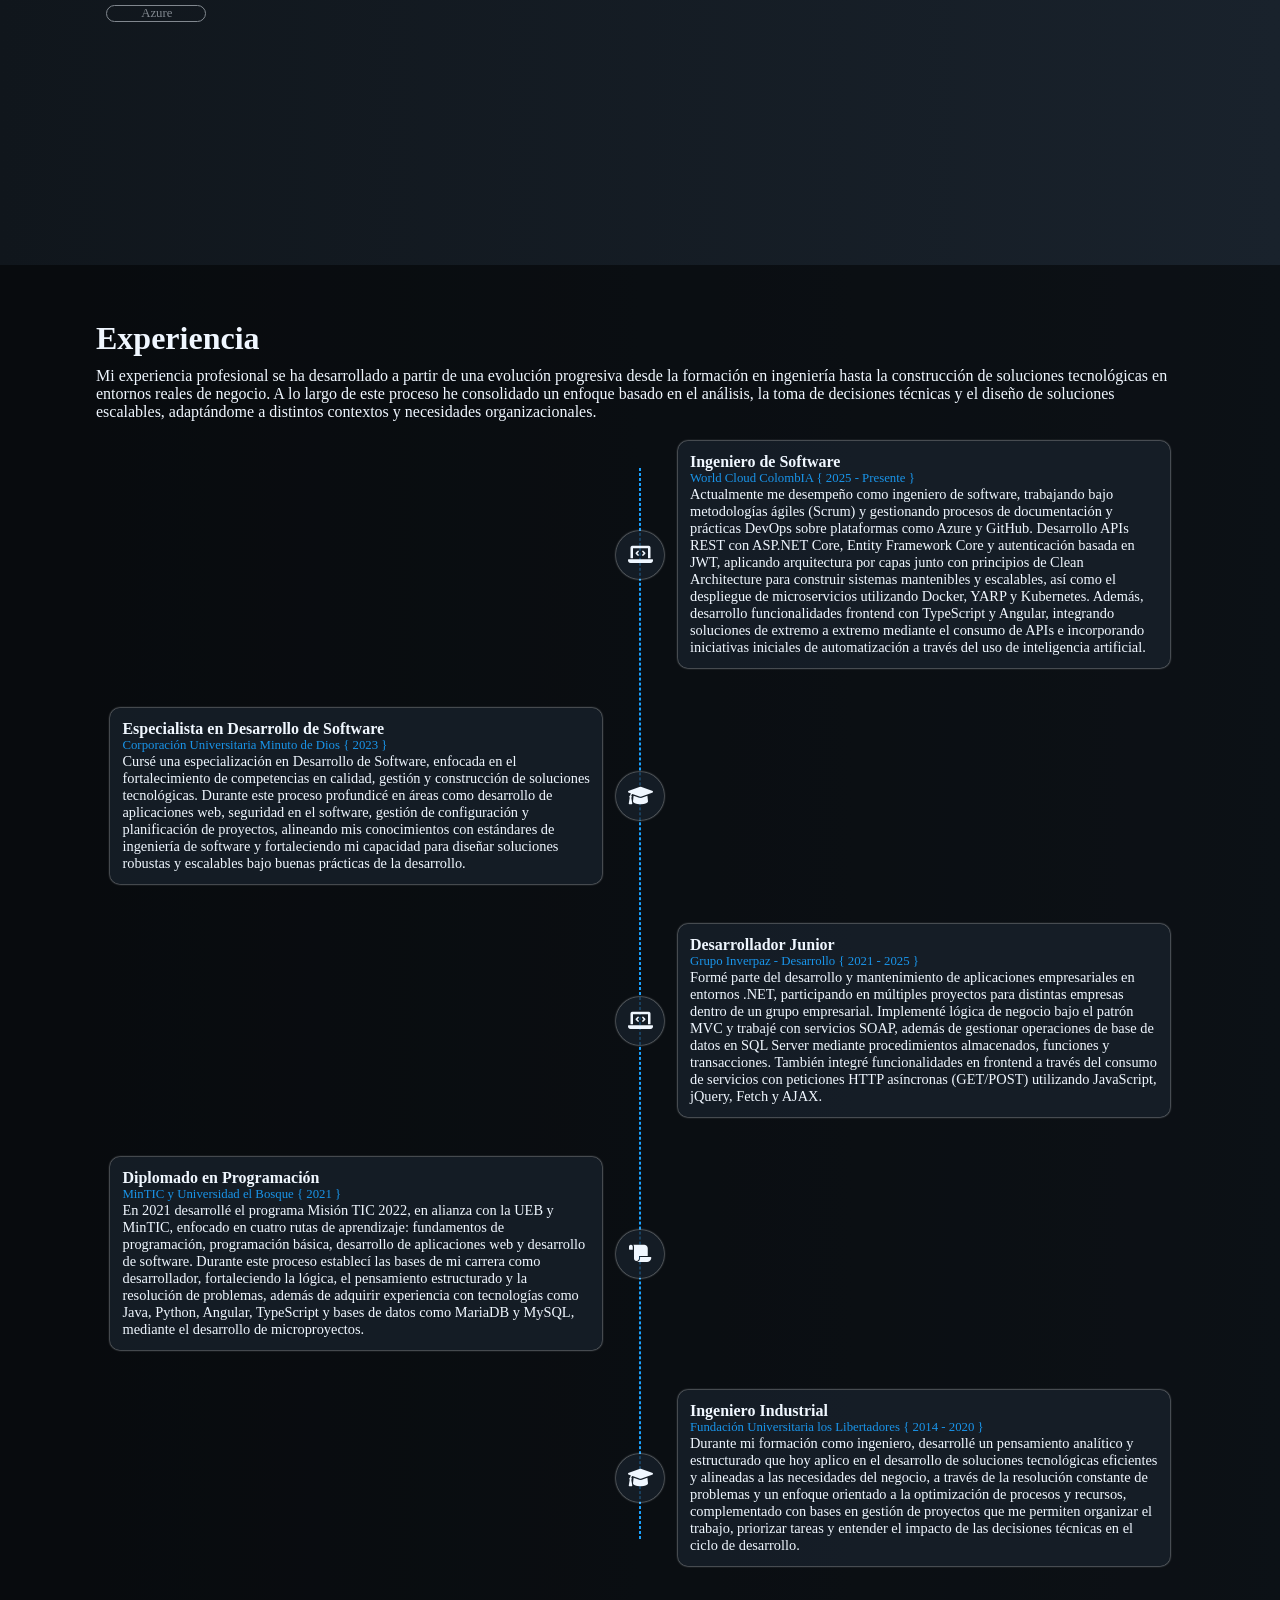
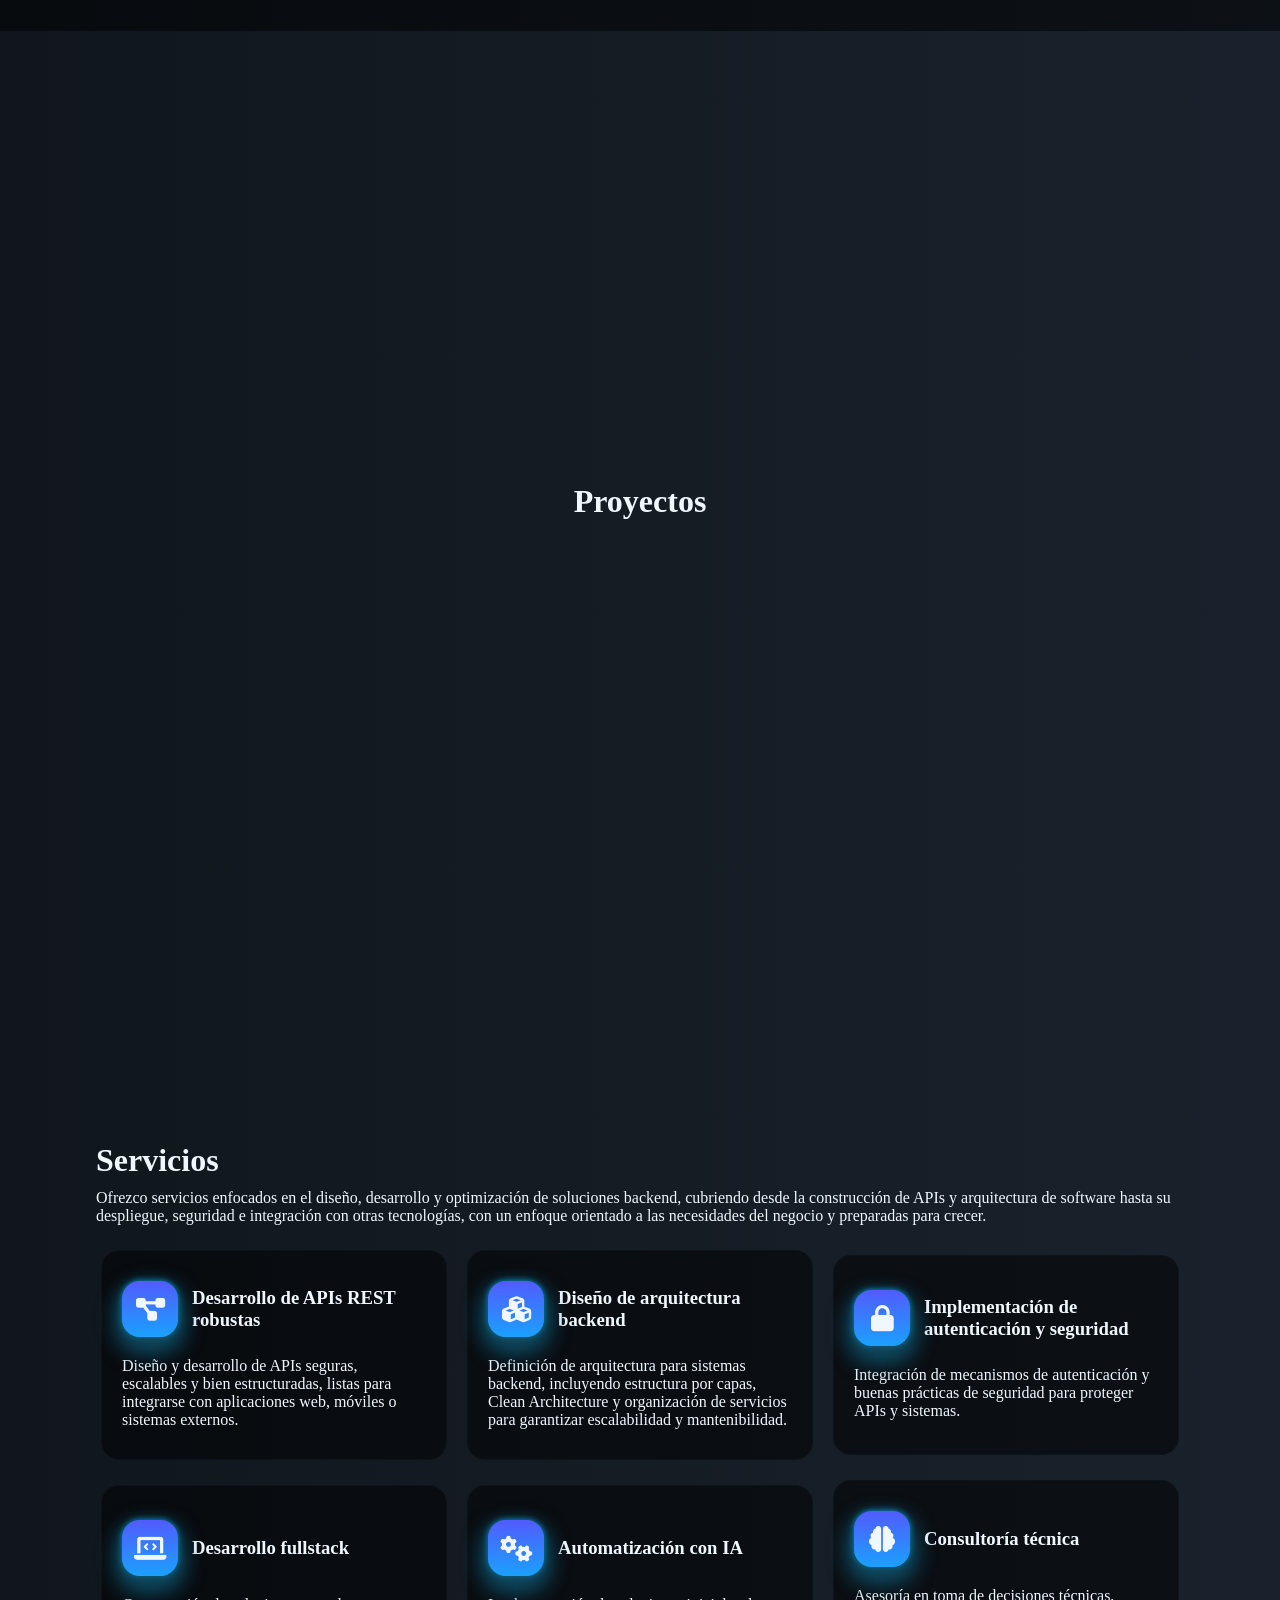
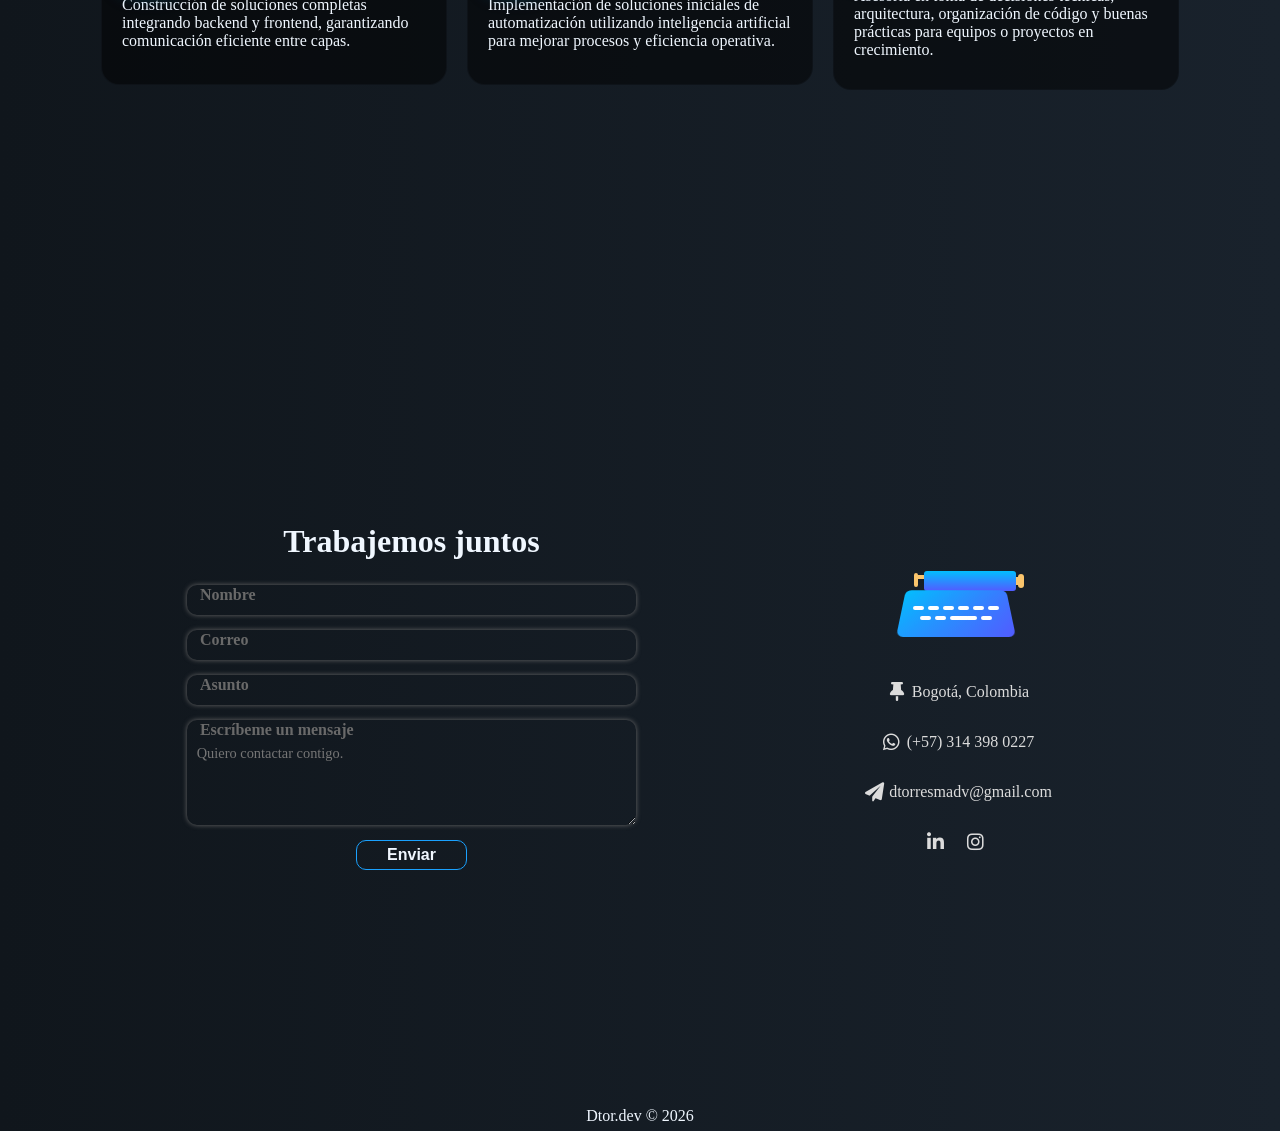
==== commit 3524343a: "Validacion de formulario de email" ====
--- a/index.html
+++ b/index.html
@@ -292,26 +292,29 @@
                 <!-- <p>Ponte en contacto conmigo</p> -->
                 <form id="form">
                     <div class="box">
-                        <input id="" class="" name="" type="text" maxlength="40" autocomplete="off" required>
+                        <input id="name" type="text" maxlength="40" autocomplete="off" required>
                         <label>Nombre</label>
                     </div>
                     <div class="box">
-                        <input id="" class="" name="" type="text" maxlength="40" autocomplete="off" required>
+                        <input id="email" type="text" maxlength="60" autocomplete="off" required>
                         <label>Correo</label>
                     </div>
                     <div class="box">
-                        <input id="" class="" name="" type="text" maxlength="40" autocomplete="off" required>
+                        <input id="subject" type="text" maxlength="60" autocomplete="off" required>
                         <label>Asunto</label>
                     </div>
                     <div class="box">
-                        <textarea id="" class="" name="" placeholder="¿Como puedo ayudarte?" maxlength="350"
+                        <textarea id="message" placeholder="Quiero contactar contigo." maxlength="150"
                             autocomplete="off" required></textarea>
                         <label>Escríbeme un mensaje</label>
                     </div>
-                    <p id="alert">Lorem, ipsum dolor sit amet consectetur adipisicing elit. Quibusdam, harum ex quod
-                        voluptates.</p>
-                    <div class="box">
-                        <button>Enviar</button>
+                    <p id="alert">Por favor revisa que los campos coloreados no se encuentren vacíos y/o el correo este
+                        correcto.</p>
+                    <div class="box">
+                        <button class="btn-form" onclick="validateForm()">Enviar</button>
+                        <div class="code-loader">
+                            <span>{</span><span>}</span>
+                        </div>
                     </div>
                 </form>
             </div>
--- a/assets/styles/global.css
+++ b/assets/styles/global.css
@@ -677,6 +677,10 @@
                 place-items: center;
                 margin-block: 15px;
 
+                .empty {
+                    border: 0.5px solid var(--clr3);
+                }
+
                 input,
                 textarea {
                     font-family: 'Lucida Sans Unicode';
@@ -756,7 +760,7 @@
             #alert {
                 font-size: .8rem;
                 margin-inline: 4%;
-                /* display: none; */
+                display: none;
                 color: var(--clr3);
             }
         }
--- a/assets/styles/components.css
+++ b/assets/styles/components.css
@@ -0,0 +1,389 @@
+/************************************* Home *************************************/
+
+.device {
+    position: absolute;
+    z-index: 10;
+    height: 120px;
+    width: 220px;
+    margin-bottom: 20px;
+    border-radius: 5px;
+    background: #1e3f57;
+    animation: dot1_ 3s cubic-bezier(0.55, 0.3, 0.24, 0.99) infinite;
+}
+
+.device:nth-child(2) {
+    z-index: 11;
+    height: 100px;
+    width: 200px;
+    border-radius: 3px;
+    margin-bottom: 20px;
+    background: #3c517d;
+    animation-name: dot2_;
+}
+
+.device:nth-child(3) {
+    z-index: 12;
+    height: 20px;
+    width: 40px;
+    margin-top: 140px;
+    margin-bottom: 20px;
+    border-radius: 0 0 5px 5px;
+    background: #0059a6;
+    background: #6bb2cd;
+    animation-name: dot3_;
+}
+
+@keyframes dot1_ {
+
+    3%,
+    97% {
+        height: 120px;
+        width: 220px;
+    }
+
+    30%,
+    36% {
+        height: 140px;
+        width: 100px;
+    }
+
+    63%,
+    69% {
+        height: 100px;
+        width: 60px;
+    }
+}
+
+@keyframes dot2_ {
+
+    3%,
+    97% {
+        height: 100px;
+        width: 200px;
+    }
+
+    30%,
+    36% {
+        height: 110px;
+        width: 85px;
+    }
+
+    63%,
+    69% {
+        height: 80px;
+        width: 50px;
+    }
+}
+
+@keyframes dot3_ {
+
+    3%,
+    97% {
+        height: 20px;
+        width: 40px;
+        margin-top: 140px;
+    }
+
+    30%,
+    36% {
+        height: 10px;
+        width: 10px;
+        margin-top: 125px;
+        border-radius: 8px;
+    }
+
+    63%,
+    69% {
+        height: 4px;
+        width: 16px;
+        margin-top: -90px;
+        border-radius: 10px;
+    }
+}
+
+/************************************** Contact **************************************/
+
+.code-loader {
+    color: var(--clr1);
+    font-family: Consolas, Menlo, Monaco, monospace;
+    font-weight: bold;
+    font-size: 2rem;
+    opacity: 0.8;
+    display: none;
+}
+
+.code-loader span {
+    display: inline-block;
+    animation: pulse_414 0.4s alternate infinite ease-in-out;
+}
+
+.code-loader span:nth-child(odd) {
+    animation-delay: 0.4s;
+}
+
+@keyframes pulse_414 {
+    to {
+        transform: scale(0.8);
+        opacity: 0.5;
+    }
+}
+
+/**********************************************************/
+
+.typewriter {
+    --blue: #02befe;
+    --blue-dark: #525bff;
+    --key: #fff;
+    --paper: #EEF0FD;
+    --text: #1aa1fe;
+    --tool: #FBC56C;
+    --duration: 4s;
+    position: relative;
+    -webkit-animation: bounce05 var(--duration) linear infinite;
+    animation: bounce05 var(--duration) linear infinite;
+    margin: 20px;
+}
+
+.typewriter .slide {
+    width: 92px;
+    height: 20px;
+    border-radius: 3px;
+    margin-left: 14px;
+    transform: translateX(14px);
+    background: linear-gradient(var(--blue), var(--blue-dark));
+    -webkit-animation: slide05 var(--duration) ease infinite;
+    animation: slide05 var(--duration) ease infinite;
+}
+
+.typewriter .slide:before,
+.typewriter .slide:after,
+.typewriter .slide i:before {
+    content: "";
+    position: absolute;
+    background: var(--tool);
+}
+
+.typewriter .slide:before {
+    width: 2px;
+    height: 8px;
+    top: 6px;
+    left: 100%;
+}
+
+.typewriter .slide:after {
+    left: 94px;
+    top: 3px;
+    height: 14px;
+    width: 6px;
+    border-radius: 3px;
+}
+
+.typewriter .slide i {
+    display: block;
+    position: absolute;
+    right: 100%;
+    width: 6px;
+    height: 4px;
+    top: 4px;
+    background: var(--tool);
+}
+
+.typewriter .slide i:before {
+    right: 100%;
+    top: -2px;
+    width: 4px;
+    border-radius: 2px;
+    height: 14px;
+}
+
+.typewriter .paper {
+    position: absolute;
+    left: 26px;
+    top: -26px;
+    width: 70px;
+    height: 46px;
+    border-radius: 5px;
+    background: var(--paper);
+    transform: translateY(46px);
+    -webkit-animation: paper05 var(--duration) linear infinite;
+    animation: paper05 var(--duration) linear infinite;
+}
+
+.typewriter .paper:before {
+    content: "";
+    position: absolute;
+    left: 6px;
+    right: 6px;
+    top: 7px;
+    border-radius: 2px;
+    height: 4px;
+    transform: scaleY(0.8);
+    background: var(--text);
+    box-shadow: 0 12px 0 var(--text), 0 24px 0 var(--text), 0 36px 0 var(--text);
+}
+
+.typewriter .keyboard {
+    width: 120px;
+    height: 56px;
+    margin-top: -10px;
+    z-index: 1;
+    position: relative;
+}
+
+.typewriter .keyboard:before,
+.typewriter .keyboard:after {
+    content: "";
+    position: absolute;
+}
+
+.typewriter .keyboard:before {
+    top: 0;
+    left: 0;
+    right: 0;
+    bottom: 0;
+    border-radius: 7px;
+    background: linear-gradient(135deg, var(--blue), var(--blue-dark));
+    transform: perspective(10px) rotateX(2deg);
+    transform-origin: 50% 100%;
+}
+
+.typewriter .keyboard:after {
+    left: 2px;
+    top: 25px;
+    width: 11px;
+    height: 4px;
+    border-radius: 2px;
+    box-shadow: 15px 0 0 var(--key), 30px 0 0 var(--key), 45px 0 0 var(--key), 60px 0 0 var(--key), 75px 0 0 var(--key), 90px 0 0 var(--key), 22px 10px 0 var(--key), 37px 10px 0 var(--key), 52px 10px 0 var(--key), 60px 10px 0 var(--key), 68px 10px 0 var(--key), 83px 10px 0 var(--key);
+    -webkit-animation: keyboard05 var(--duration) linear infinite;
+    animation: keyboard05 var(--duration) linear infinite;
+}
+
+@keyframes bounce05 {
+
+    85%,
+    92%,
+    100% {
+        transform: translateY(0);
+    }
+
+    89% {
+        transform: translateY(-4px);
+    }
+
+    95% {
+        transform: translateY(2px);
+    }
+}
+
+@keyframes slide05 {
+    5% {
+        transform: translateX(14px);
+    }
+
+    15%,
+    30% {
+        transform: translateX(6px);
+    }
+
+    40%,
+    55% {
+        transform: translateX(0);
+    }
+
+    65%,
+    70% {
+        transform: translateX(-4px);
+    }
+
+    80%,
+    89% {
+        transform: translateX(-12px);
+    }
+
+    100% {
+        transform: translateX(14px);
+    }
+}
+
+@keyframes paper05 {
+    5% {
+        transform: translateY(46px);
+    }
+
+    20%,
+    30% {
+        transform: translateY(34px);
+    }
+
+    40%,
+    55% {
+        transform: translateY(22px);
+    }
+
+    65%,
+    70% {
+        transform: translateY(10px);
+    }
+
+    80%,
+    85% {
+        transform: translateY(0);
+    }
+
+    92%,
+    100% {
+        transform: translateY(46px);
+    }
+}
+
+@keyframes keyboard05 {
+
+    5%,
+    12%,
+    21%,
+    30%,
+    39%,
+    48%,
+    57%,
+    66%,
+    75%,
+    84% {
+        box-shadow: 15px 0 0 var(--key), 30px 0 0 var(--key), 45px 0 0 var(--key), 60px 0 0 var(--key), 75px 0 0 var(--key), 90px 0 0 var(--key), 22px 10px 0 var(--key), 37px 10px 0 var(--key), 52px 10px 0 var(--key), 60px 10px 0 var(--key), 68px 10px 0 var(--key), 83px 10px 0 var(--key);
+    }
+
+    9% {
+        box-shadow: 15px 2px 0 var(--key), 30px 0 0 var(--key), 45px 0 0 var(--key), 60px 0 0 var(--key), 75px 0 0 var(--key), 90px 0 0 var(--key), 22px 10px 0 var(--key), 37px 10px 0 var(--key), 52px 10px 0 var(--key), 60px 10px 0 var(--key), 68px 10px 0 var(--key), 83px 10px 0 var(--key);
+    }
+
+    18% {
+        box-shadow: 15px 0 0 var(--key), 30px 0 0 var(--key), 45px 0 0 var(--key), 60px 2px 0 var(--key), 75px 0 0 var(--key), 90px 0 0 var(--key), 22px 10px 0 var(--key), 37px 10px 0 var(--key), 52px 10px 0 var(--key), 60px 10px 0 var(--key), 68px 10px 0 var(--key), 83px 10px 0 var(--key);
+    }
+
+    27% {
+        box-shadow: 15px 0 0 var(--key), 30px 0 0 var(--key), 45px 0 0 var(--key), 60px 0 0 var(--key), 75px 0 0 var(--key), 90px 0 0 var(--key), 22px 12px 0 var(--key), 37px 10px 0 var(--key), 52px 10px 0 var(--key), 60px 10px 0 var(--key), 68px 10px 0 var(--key), 83px 10px 0 var(--key);
+    }
+
+    36% {
+        box-shadow: 15px 0 0 var(--key), 30px 0 0 var(--key), 45px 0 0 var(--key), 60px 0 0 var(--key), 75px 0 0 var(--key), 90px 0 0 var(--key), 22px 10px 0 var(--key), 37px 10px 0 var(--key), 52px 12px 0 var(--key), 60px 12px 0 var(--key), 68px 12px 0 var(--key), 83px 10px 0 var(--key);
+    }
+
+    45% {
+        box-shadow: 15px 0 0 var(--key), 30px 0 0 var(--key), 45px 0 0 var(--key), 60px 0 0 var(--key), 75px 0 0 var(--key), 90px 2px 0 var(--key), 22px 10px 0 var(--key), 37px 10px 0 var(--key), 52px 10px 0 var(--key), 60px 10px 0 var(--key), 68px 10px 0 var(--key), 83px 10px 0 var(--key);
+    }
+
+    54% {
+        box-shadow: 15px 0 0 var(--key), 30px 2px 0 var(--key), 45px 0 0 var(--key), 60px 0 0 var(--key), 75px 0 0 var(--key), 90px 0 0 var(--key), 22px 10px 0 var(--key), 37px 10px 0 var(--key), 52px 10px 0 var(--key), 60px 10px 0 var(--key), 68px 10px 0 var(--key), 83px 10px 0 var(--key);
+    }
+
+    63% {
+        box-shadow: 15px 0 0 var(--key), 30px 0 0 var(--key), 45px 0 0 var(--key), 60px 0 0 var(--key), 75px 0 0 var(--key), 90px 0 0 var(--key), 22px 10px 0 var(--key), 37px 10px 0 var(--key), 52px 10px 0 var(--key), 60px 10px 0 var(--key), 68px 10px 0 var(--key), 83px 12px 0 var(--key);
+    }
+
+    72% {
+        box-shadow: 15px 0 0 var(--key), 30px 0 0 var(--key), 45px 2px 0 var(--key), 60px 0 0 var(--key), 75px 0 0 var(--key), 90px 0 0 var(--key), 22px 10px 0 var(--key), 37px 10px 0 var(--key), 52px 10px 0 var(--key), 60px 10px 0 var(--key), 68px 10px 0 var(--key), 83px 10px 0 var(--key);
+    }
+
+    81% {
+        box-shadow: 15px 0 0 var(--key), 30px 0 0 var(--key), 45px 0 0 var(--key), 60px 0 0 var(--key), 75px 0 0 var(--key), 90px 0 0 var(--key), 22px 10px 0 var(--key), 37px 12px 0 var(--key), 52px 10px 0 var(--key), 60px 10px 0 var(--key), 68px 10px 0 var(--key), 83px 10px 0 var(--key);
+    }
+}
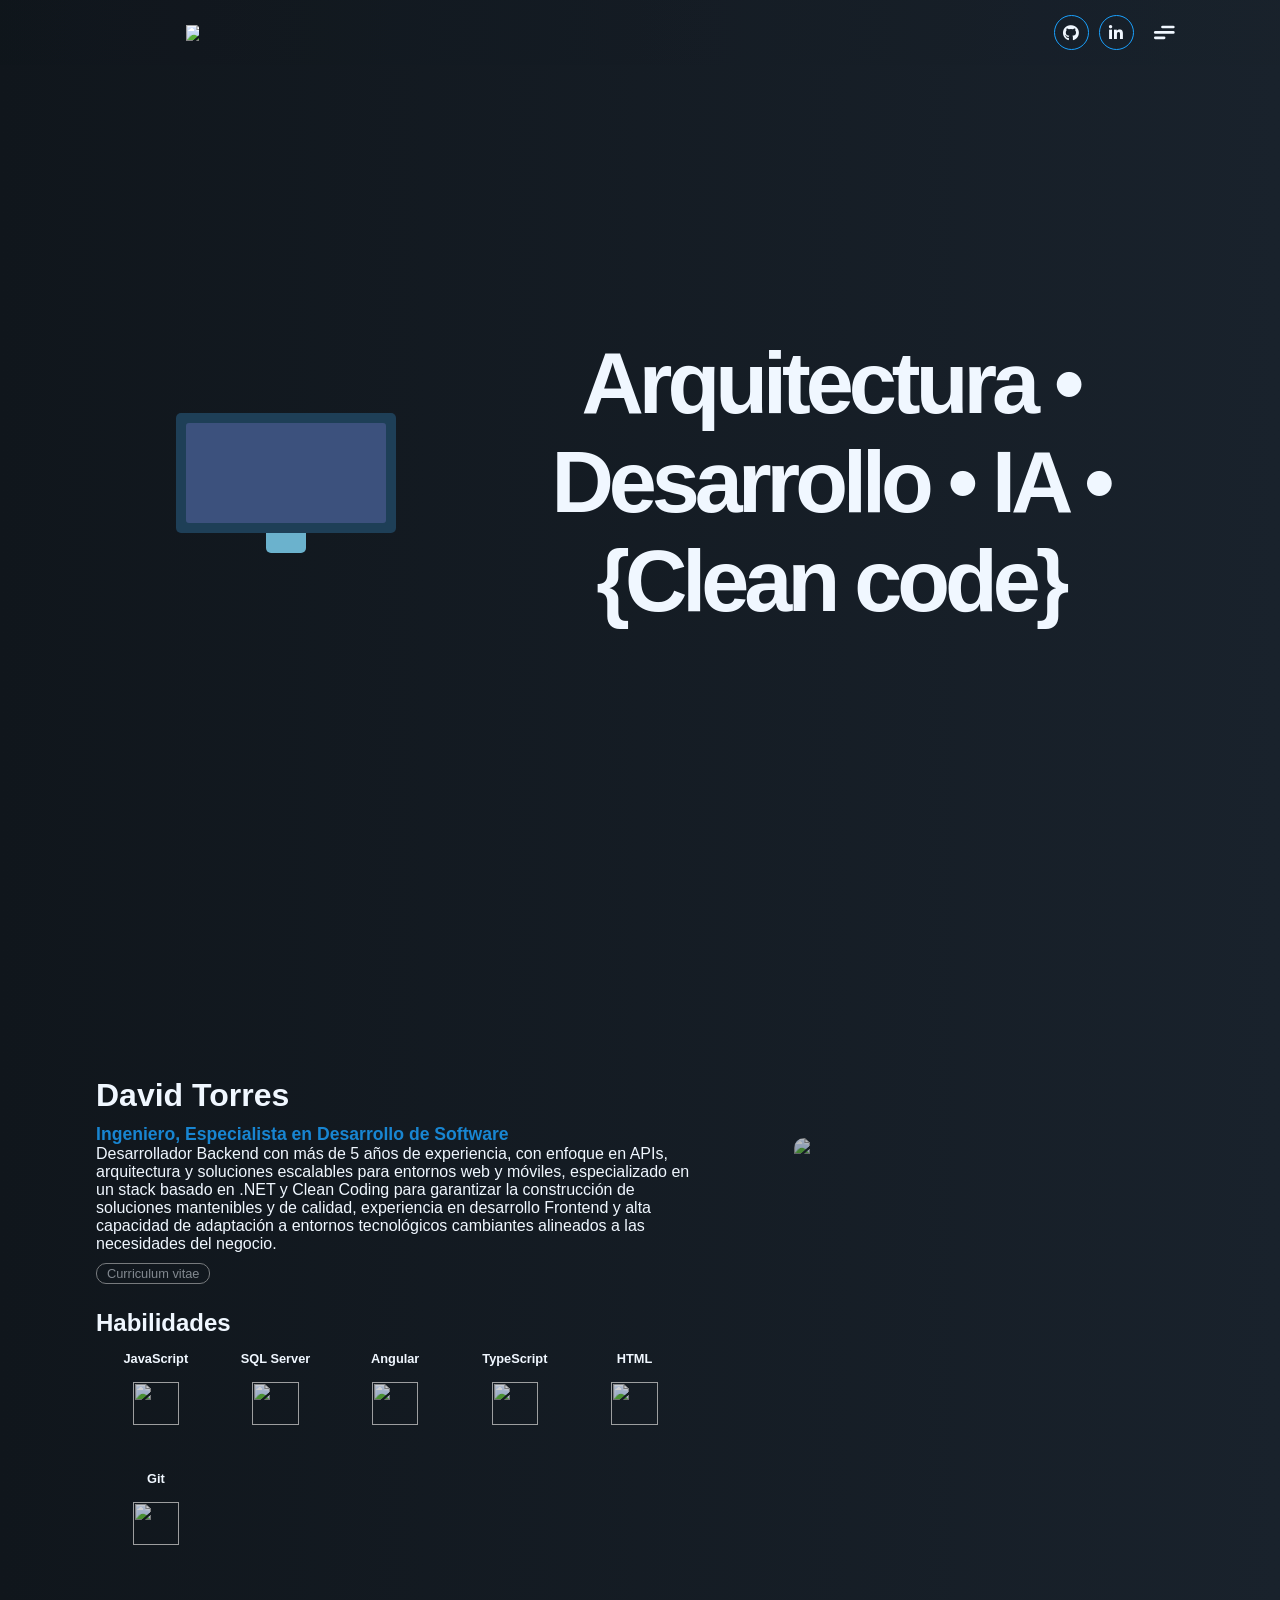
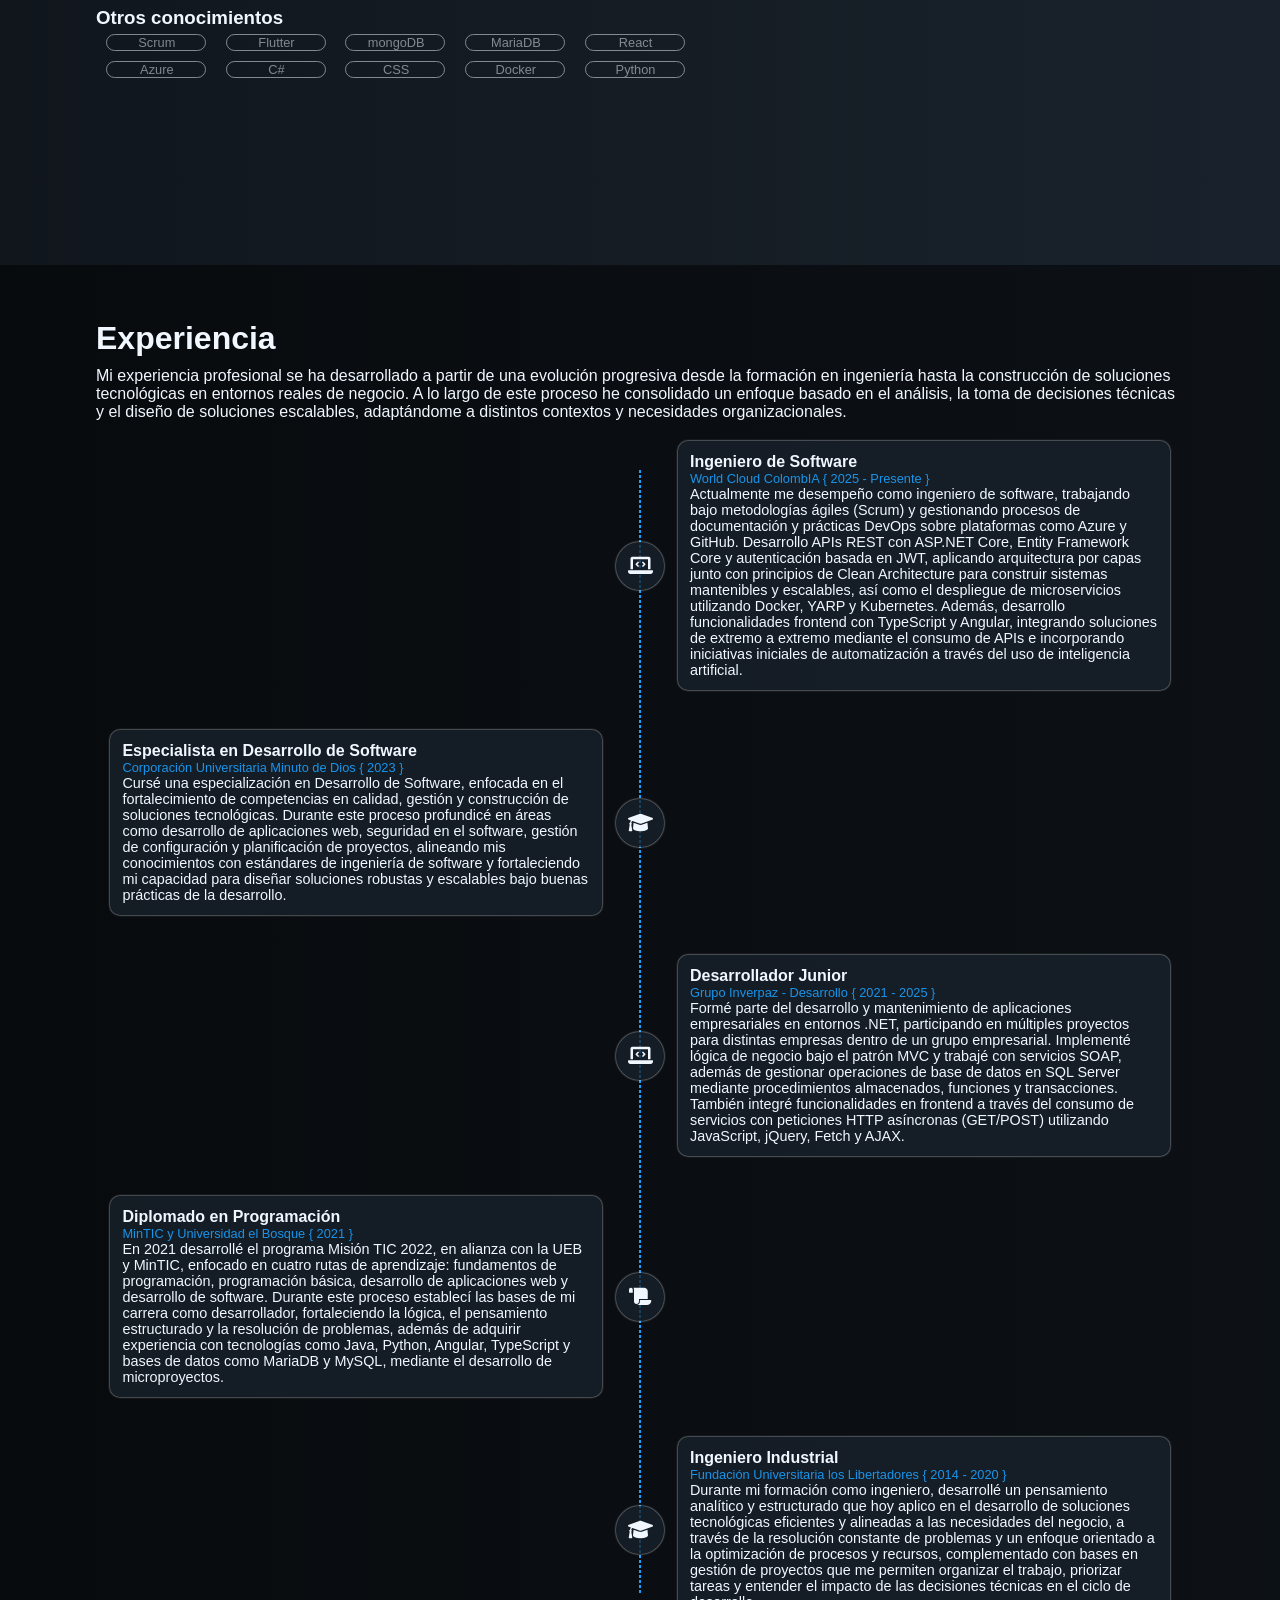
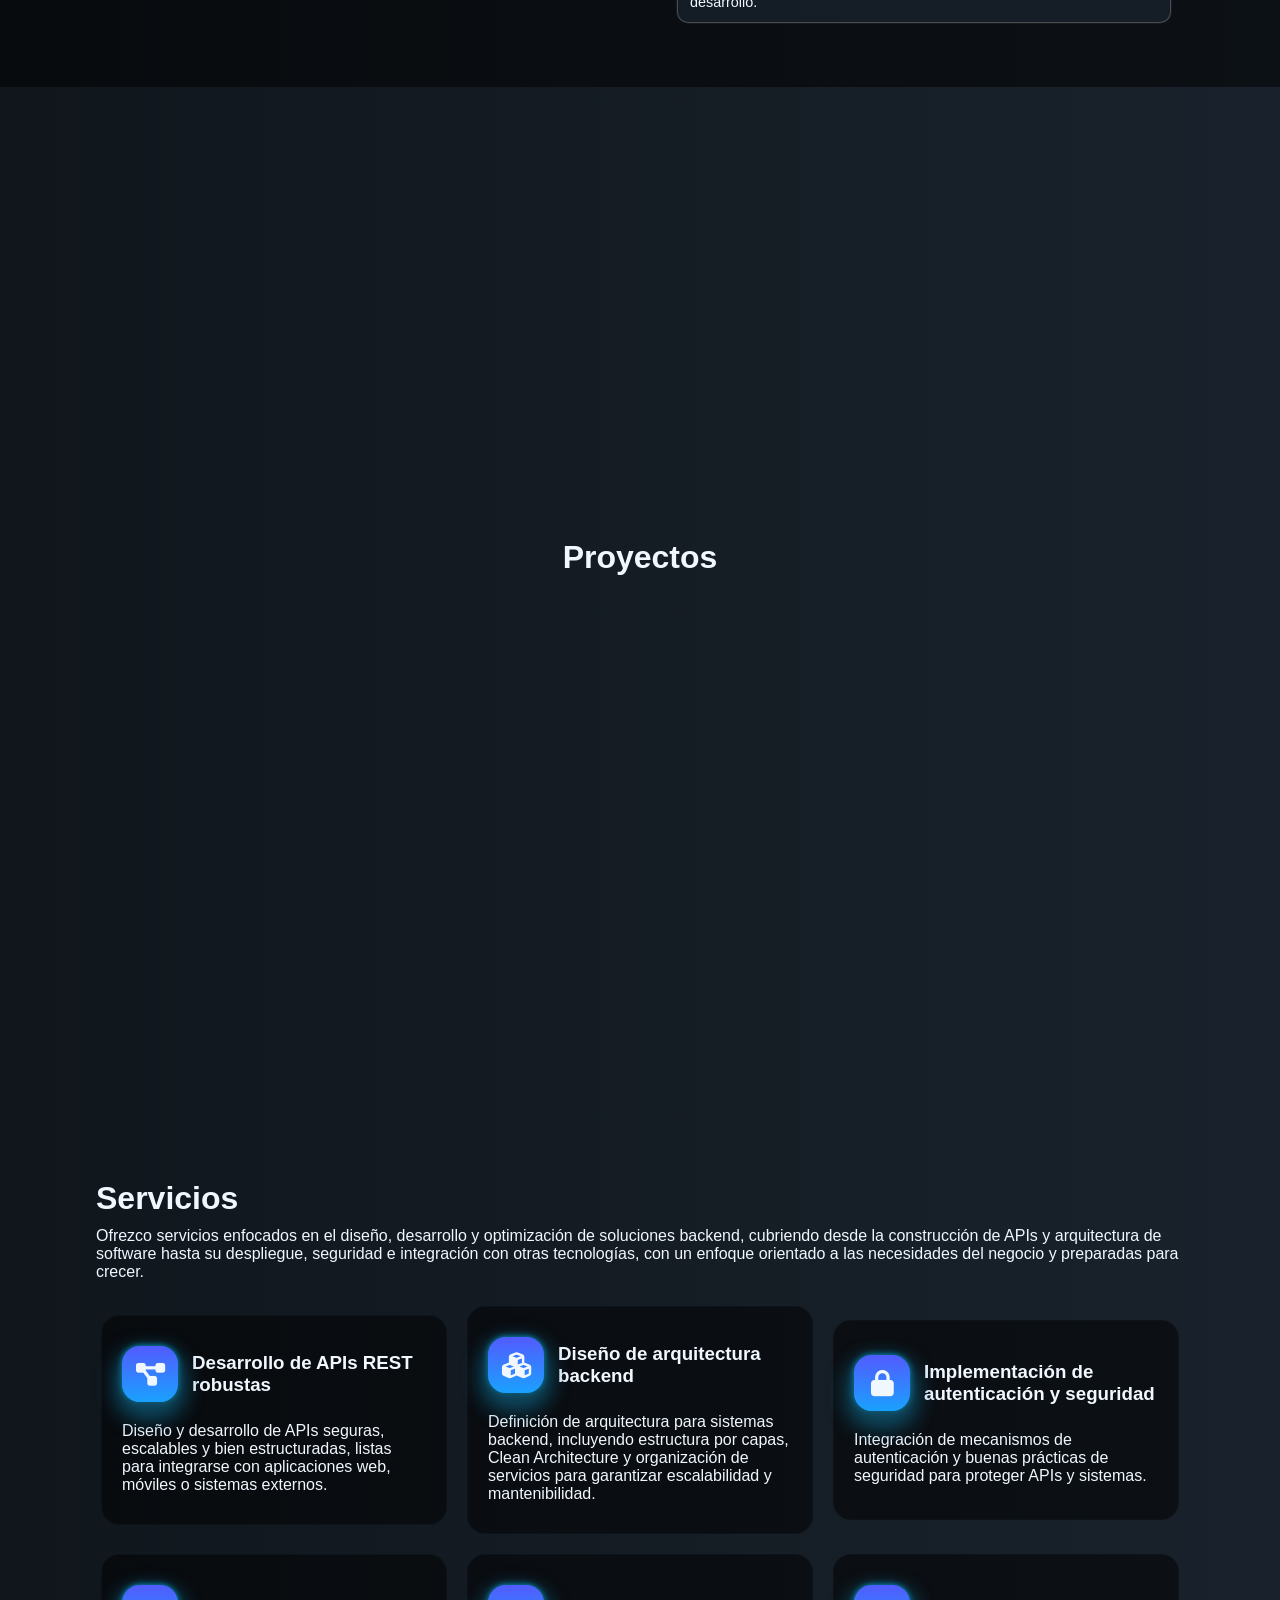
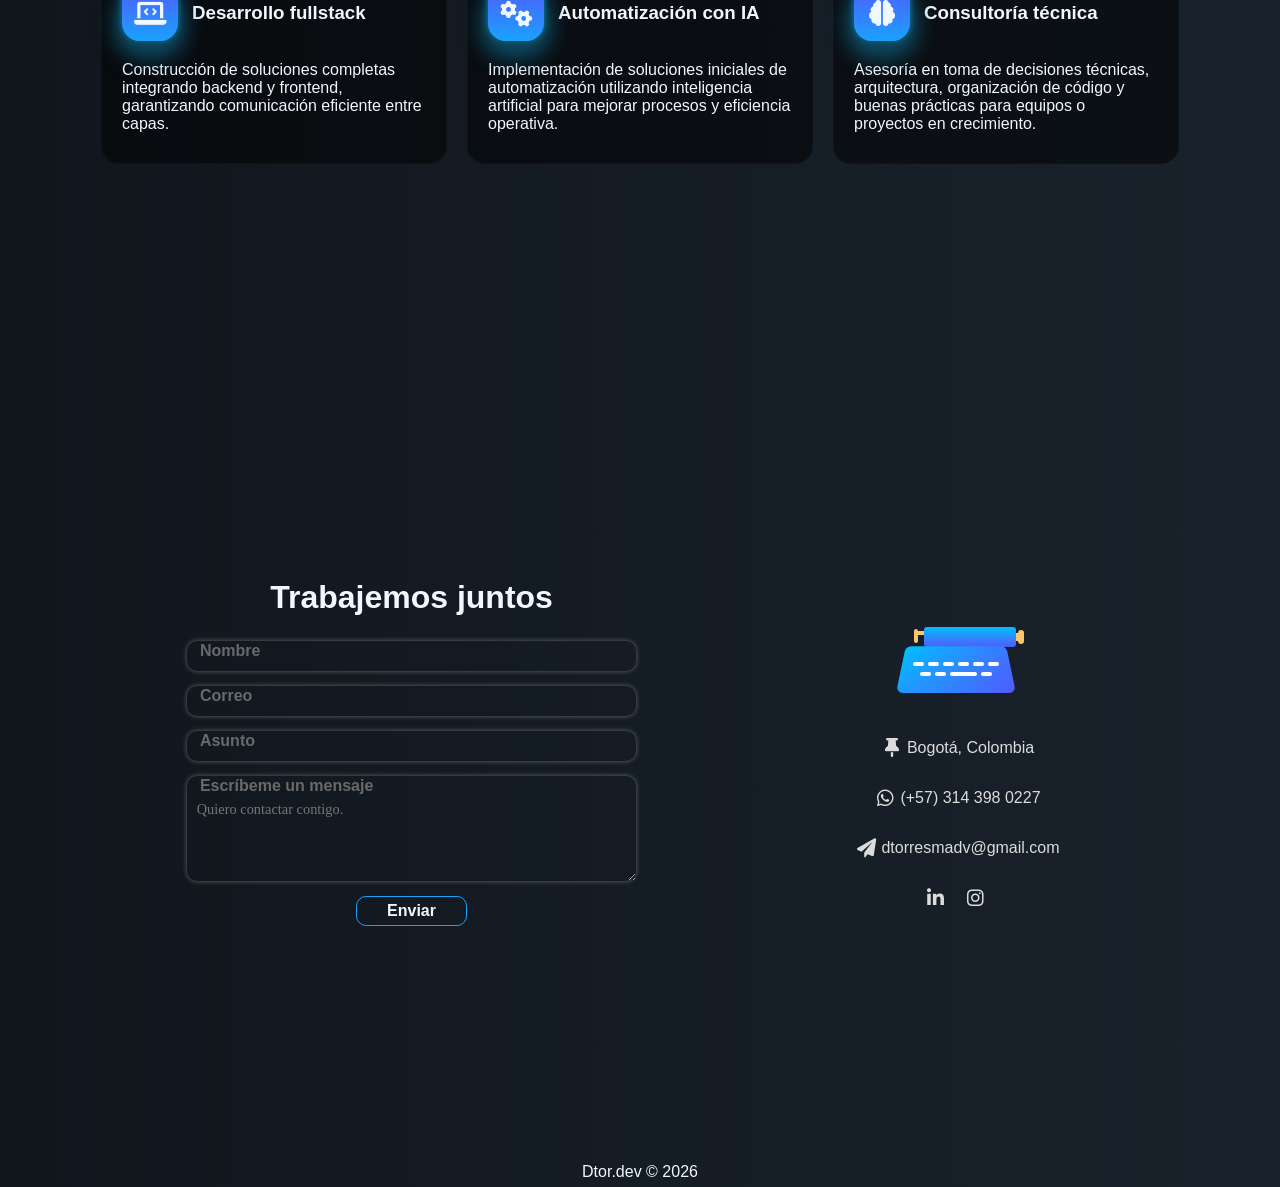
==== commit fcca9931: "Templates de emails para notificacion y confirmacion" ====
--- a/index.html
+++ b/index.html
@@ -11,7 +11,7 @@
     <title>Dtor • Backend Dev</title>
 </head>
 
-<body>
+<body style="font-family: Lucida Sans Unicode, sans-serif;">
     <header>
         <div class="navbar">
             <div class="logo">
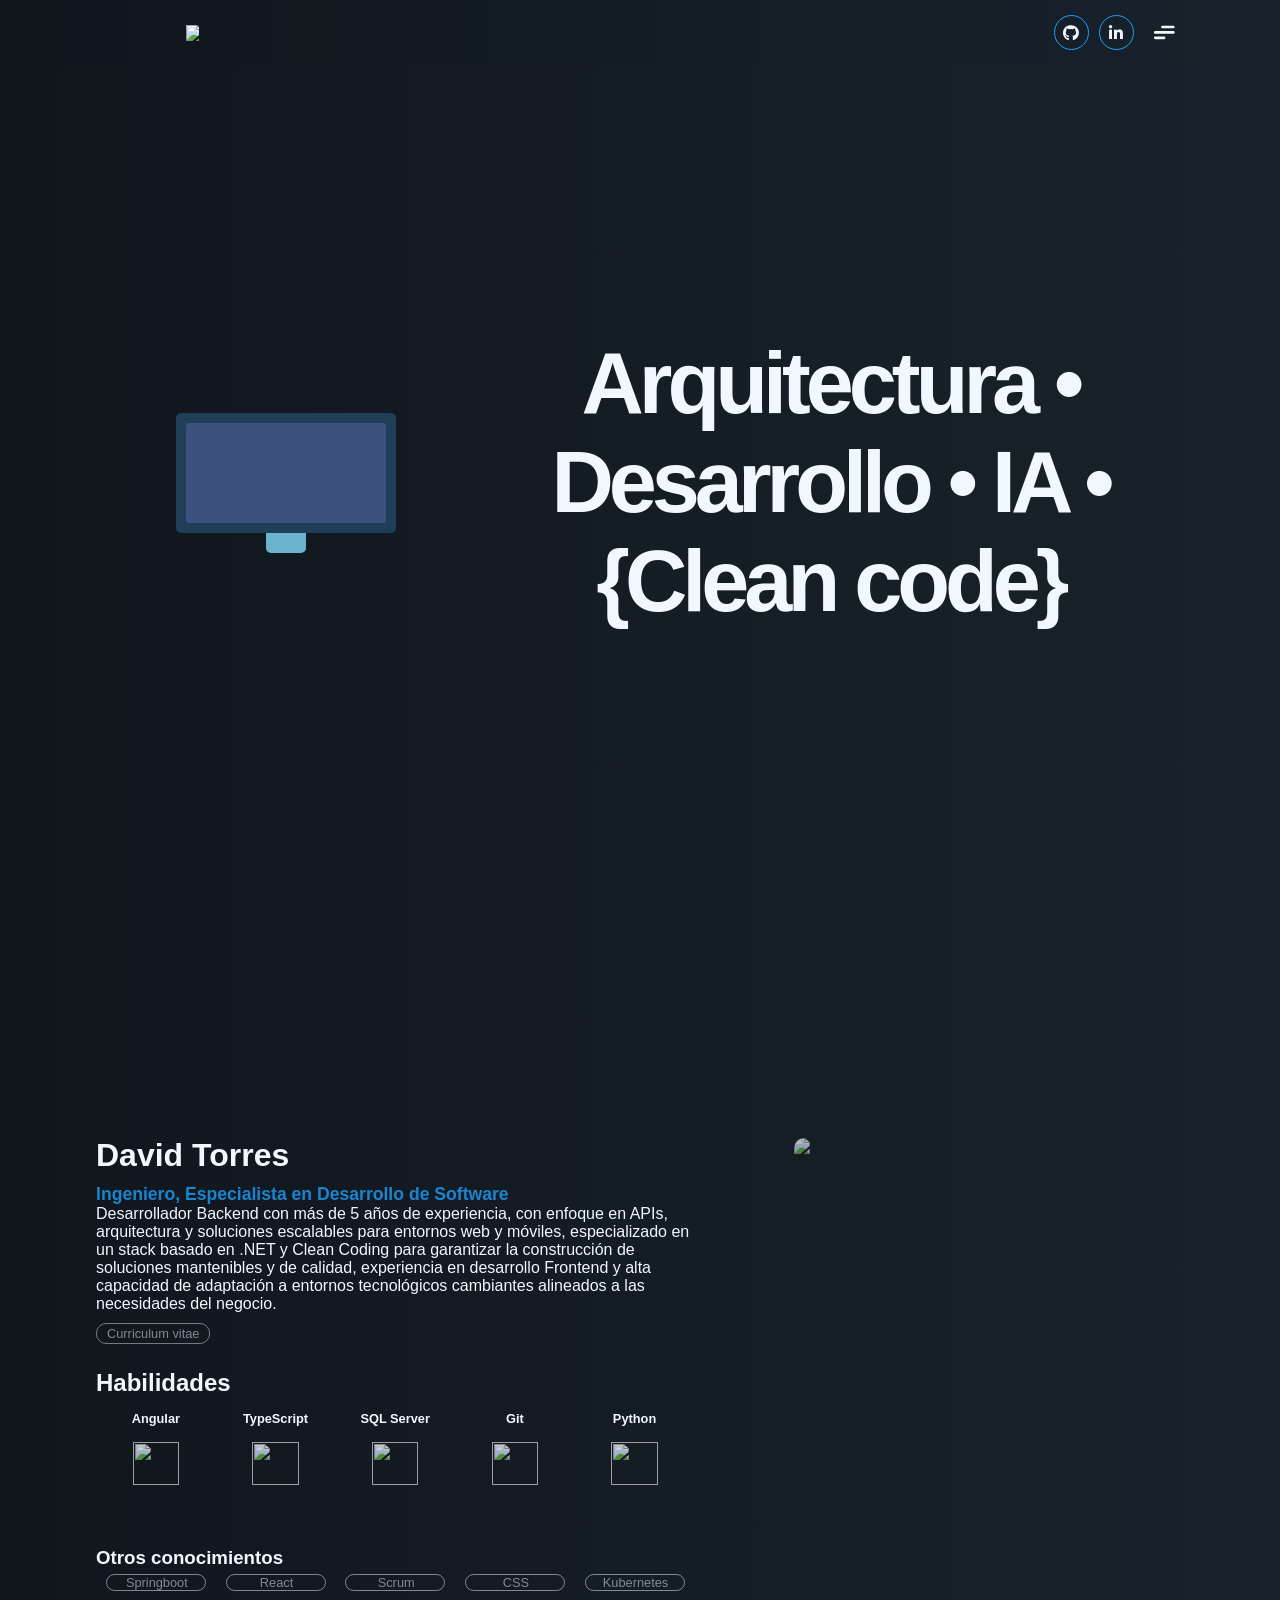
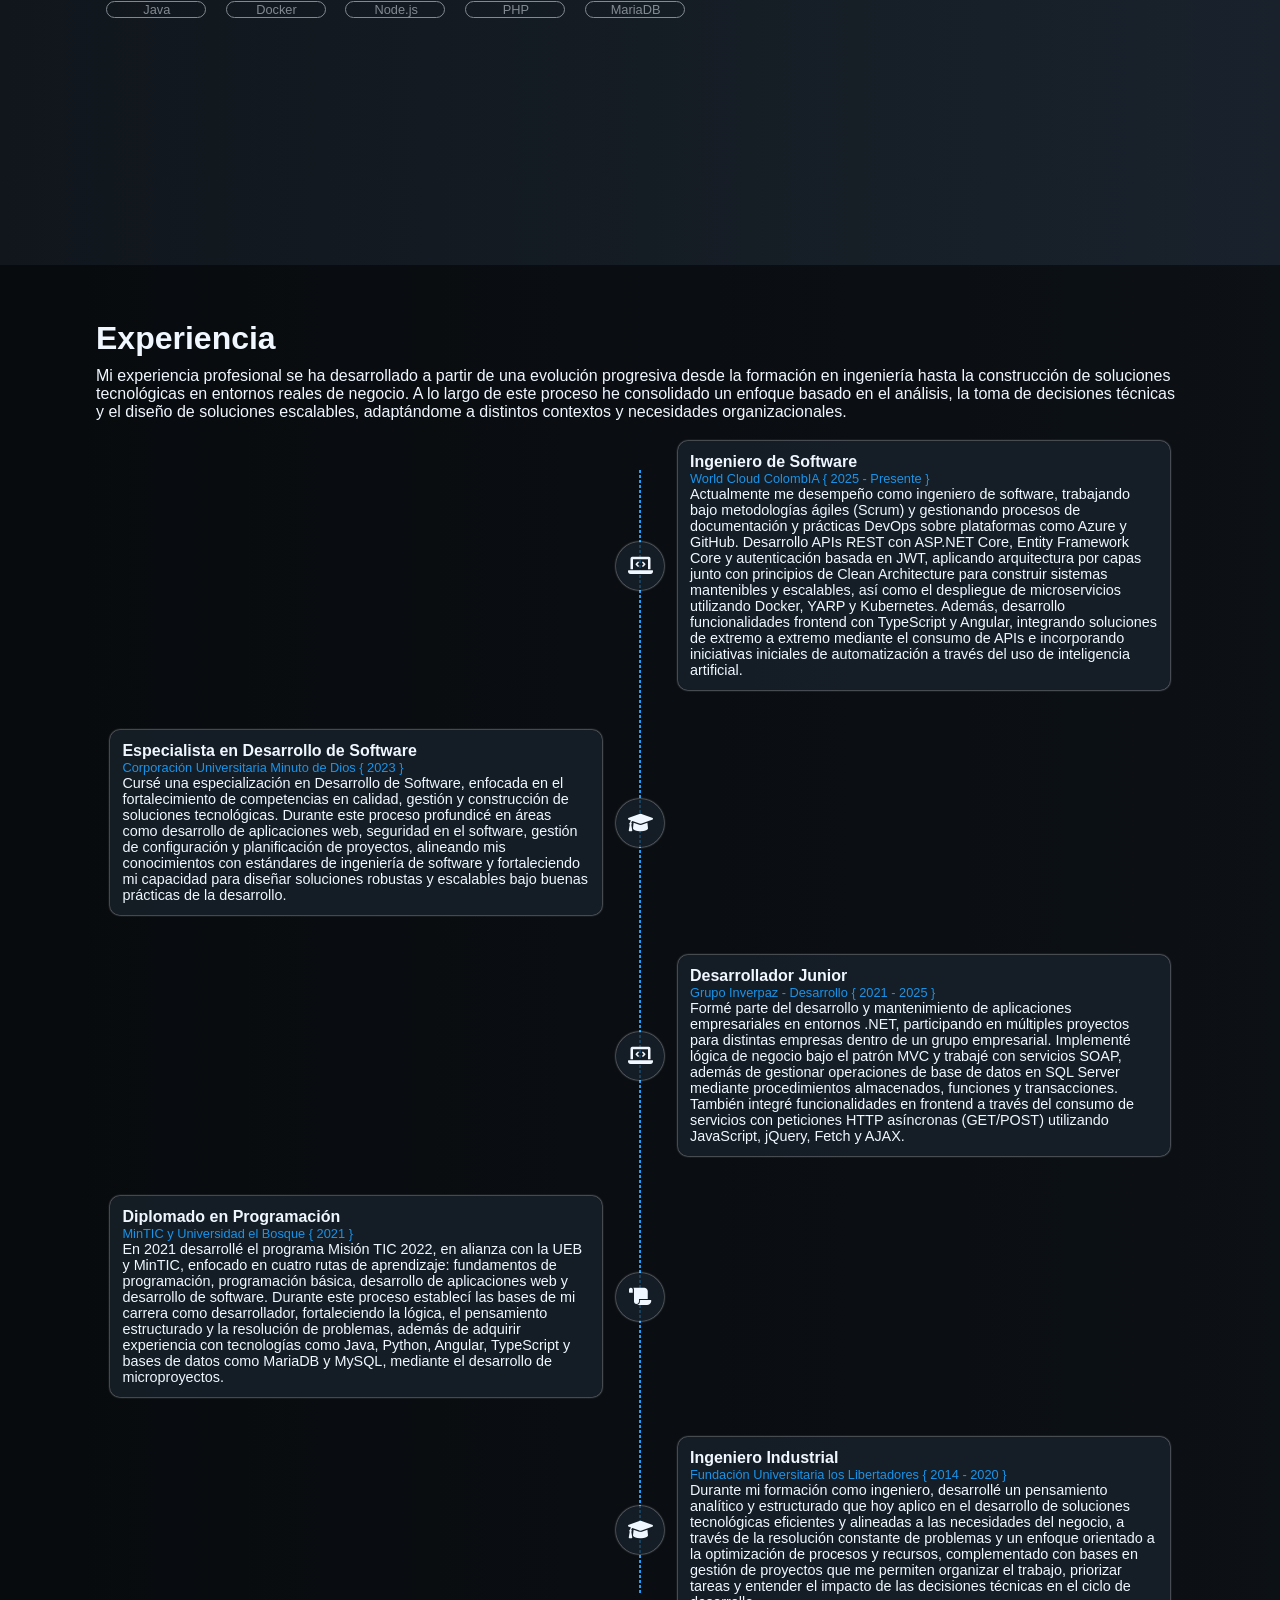
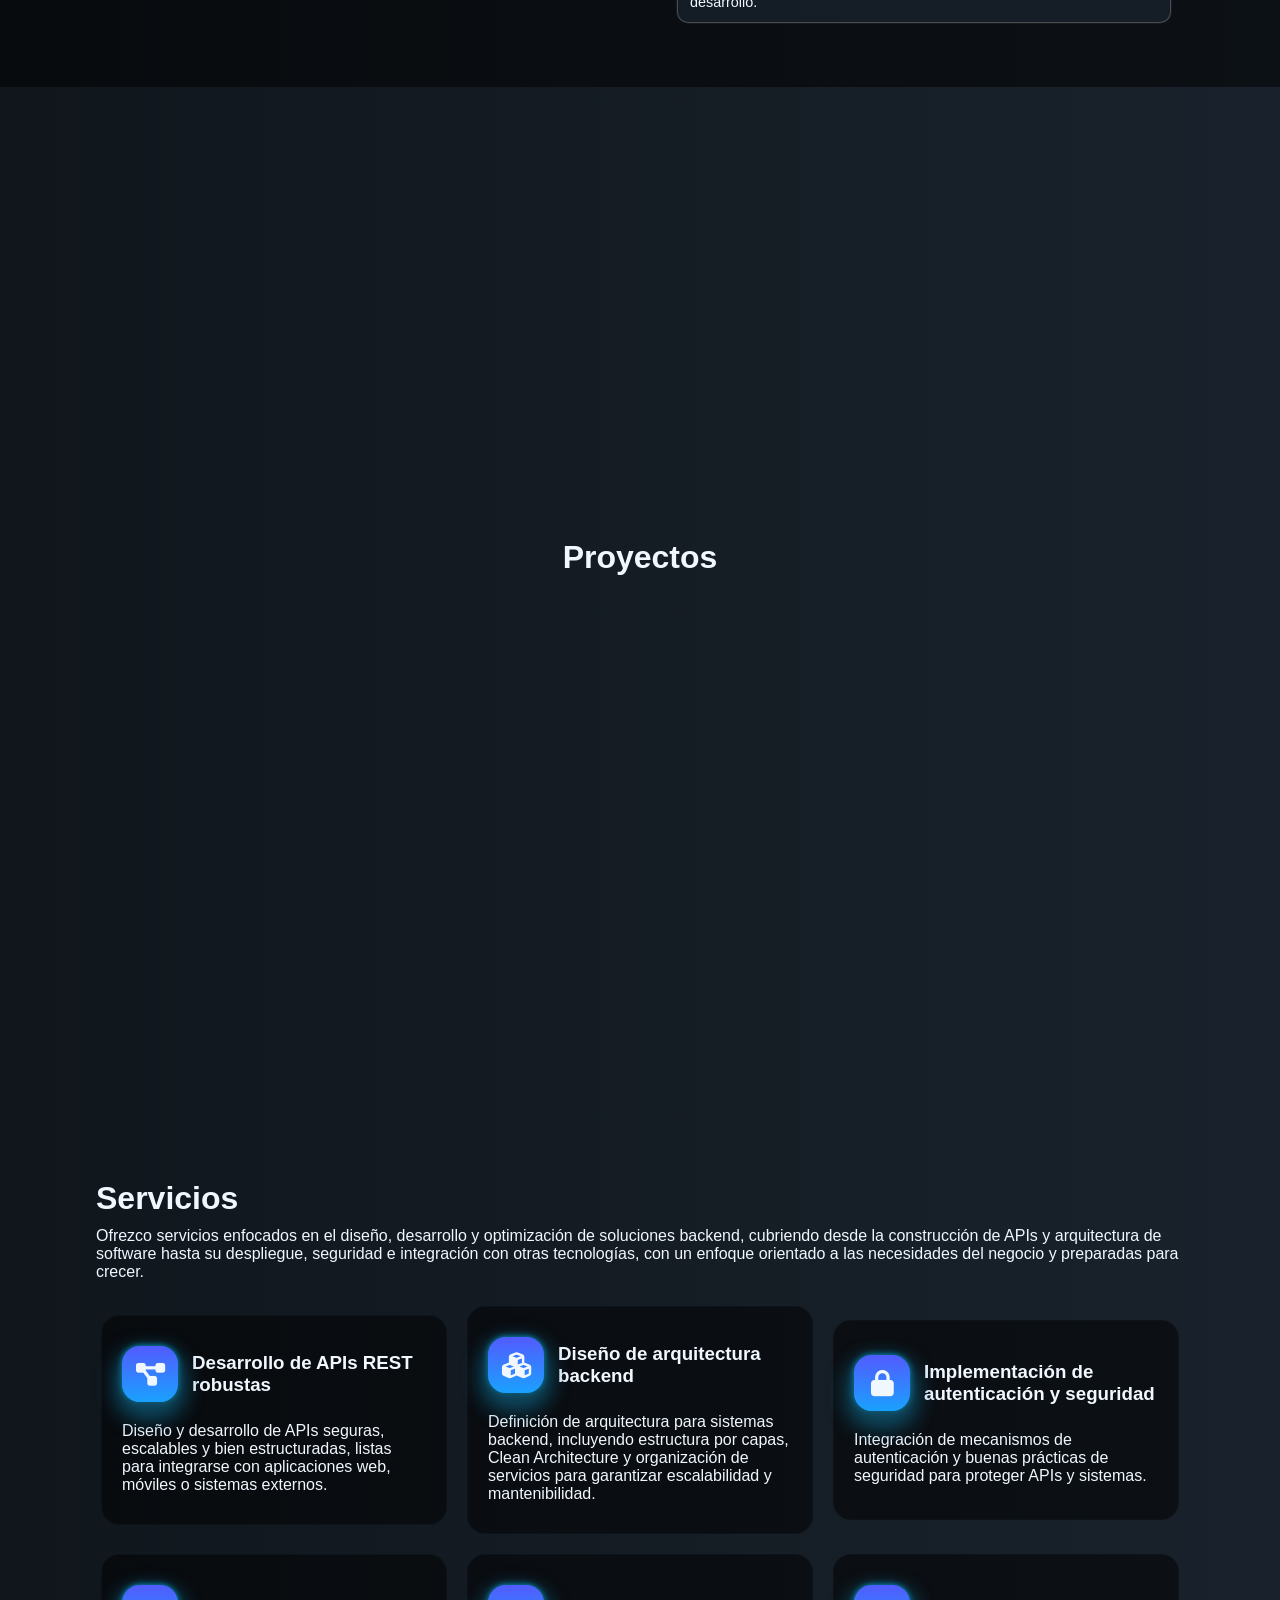
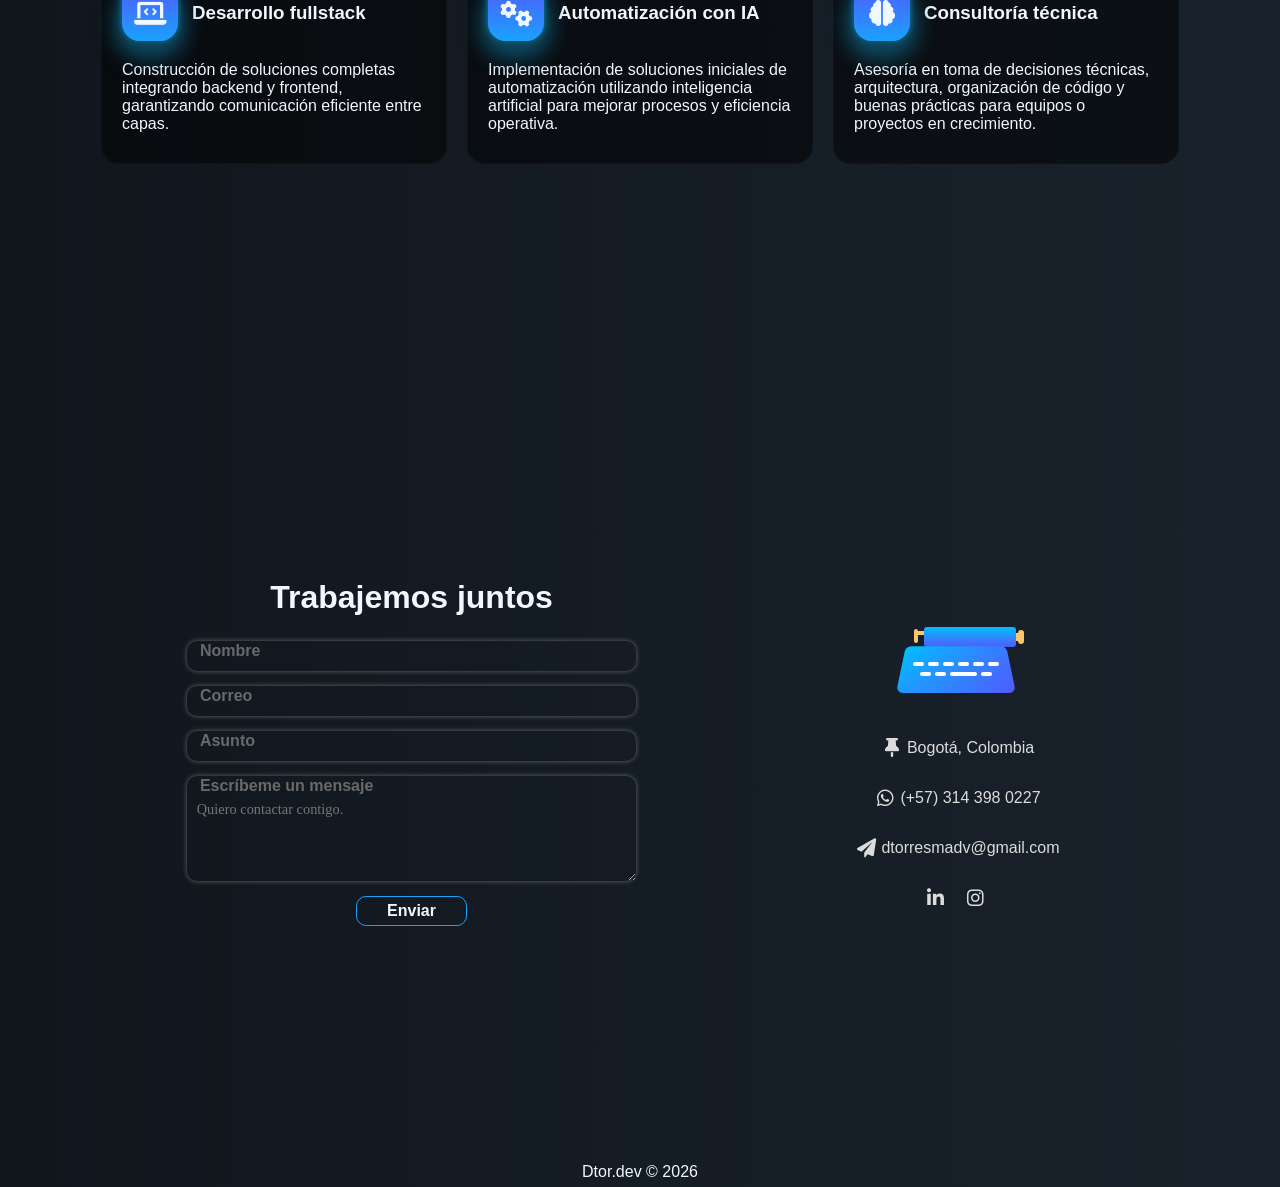
==== commit d3ba0167: "Implementacion de rate limit para envio de mails" ====
--- a/index.html
+++ b/index.html
@@ -292,19 +292,19 @@
                 <!-- <p>Ponte en contacto conmigo</p> -->
                 <form id="form">
                     <div class="box">
-                        <input id="name" type="text" maxlength="40" autocomplete="off" required>
+                        <input id="name" name="name" type="text" maxlength="40" autocomplete="off" required>
                         <label>Nombre</label>
                     </div>
                     <div class="box">
-                        <input id="email" type="text" maxlength="60" autocomplete="off" required>
+                        <input id="email" name="email" type="text" maxlength="60" autocomplete="off" required>
                         <label>Correo</label>
                     </div>
                     <div class="box">
-                        <input id="subject" type="text" maxlength="60" autocomplete="off" required>
+                        <input id="subject" name="subject" type="text" maxlength="60" autocomplete="off" required>
                         <label>Asunto</label>
                     </div>
                     <div class="box">
-                        <textarea id="message" placeholder="Quiero contactar contigo." maxlength="150"
+                        <textarea id="message" name="message" placeholder="Quiero contactar contigo." maxlength="150"
                             autocomplete="off" required></textarea>
                         <label>Escríbeme un mensaje</label>
                     </div>
@@ -339,7 +339,7 @@
                     </a>
                 </div>
                 <div class="network">
-                    <a href="mailto:dtorresmadv@gmail.com target=" _blank">
+                    <a href="mailto:dtorresmadv@gmail.com" target="_blank">
                         <i class="fa-solid fa-paper-plane"></i>
                         <p>dtorresmadv@gmail.com</p>
                     </a>
@@ -354,6 +354,7 @@
     <footer>Dtor.dev &copy; 2026</footer>
     <section class="script">
         <script src="js/main.js"></script>
+        <script src="https://cdn.jsdelivr.net/npm/emailjs-com@3/dist/email.min.js"></script>
     </section>
 </body>
 
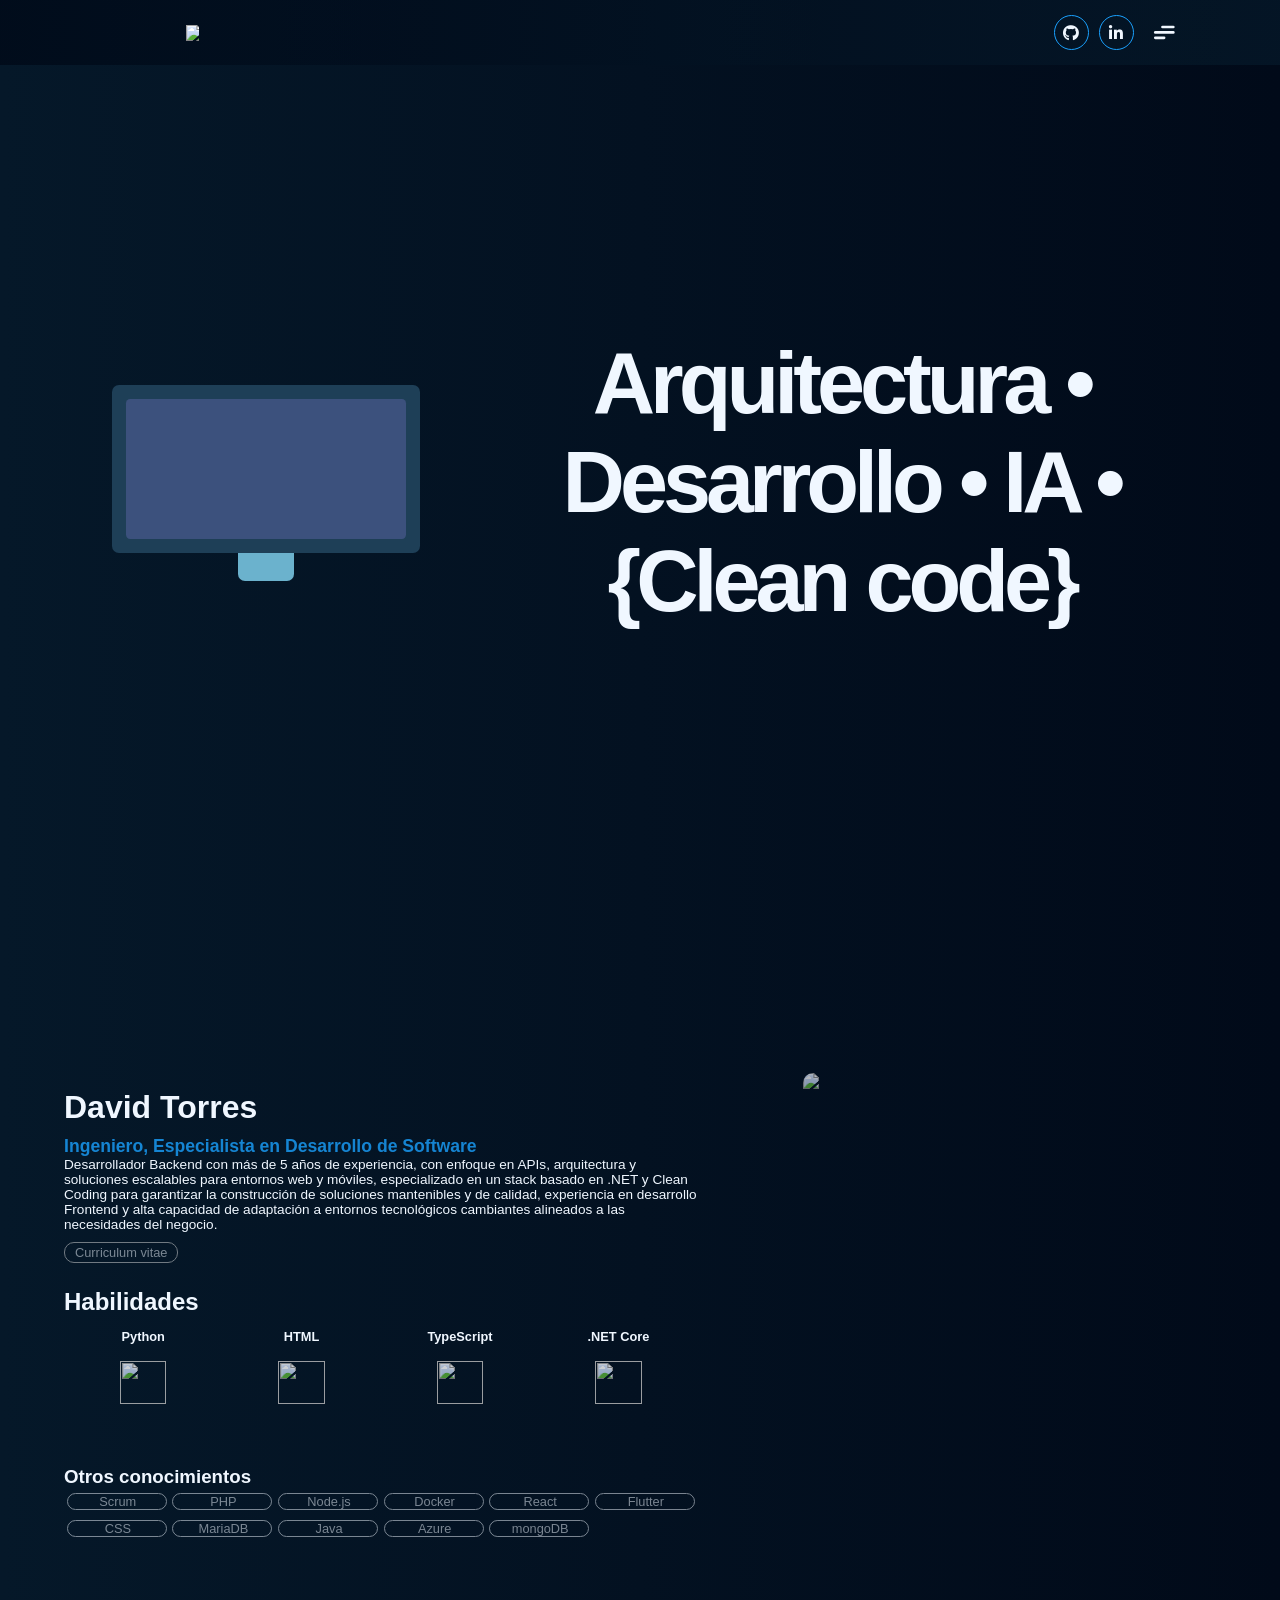
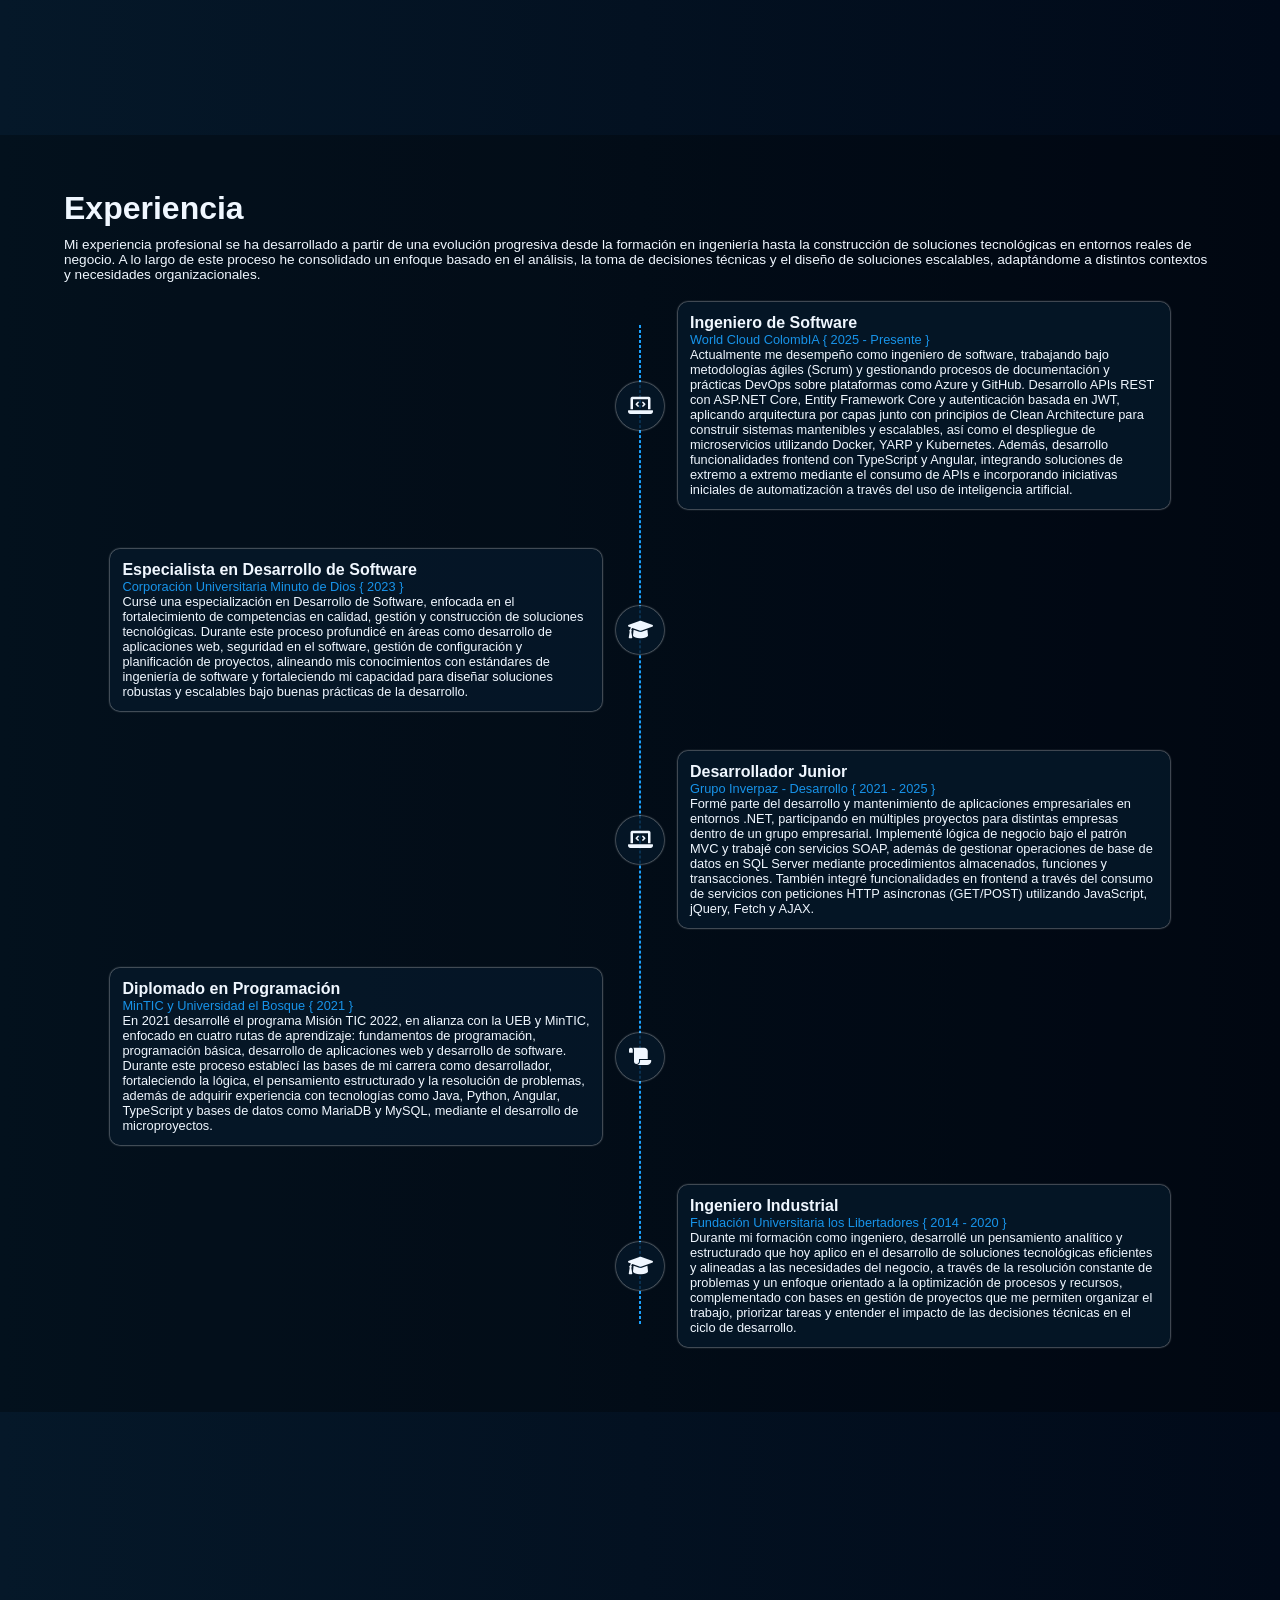
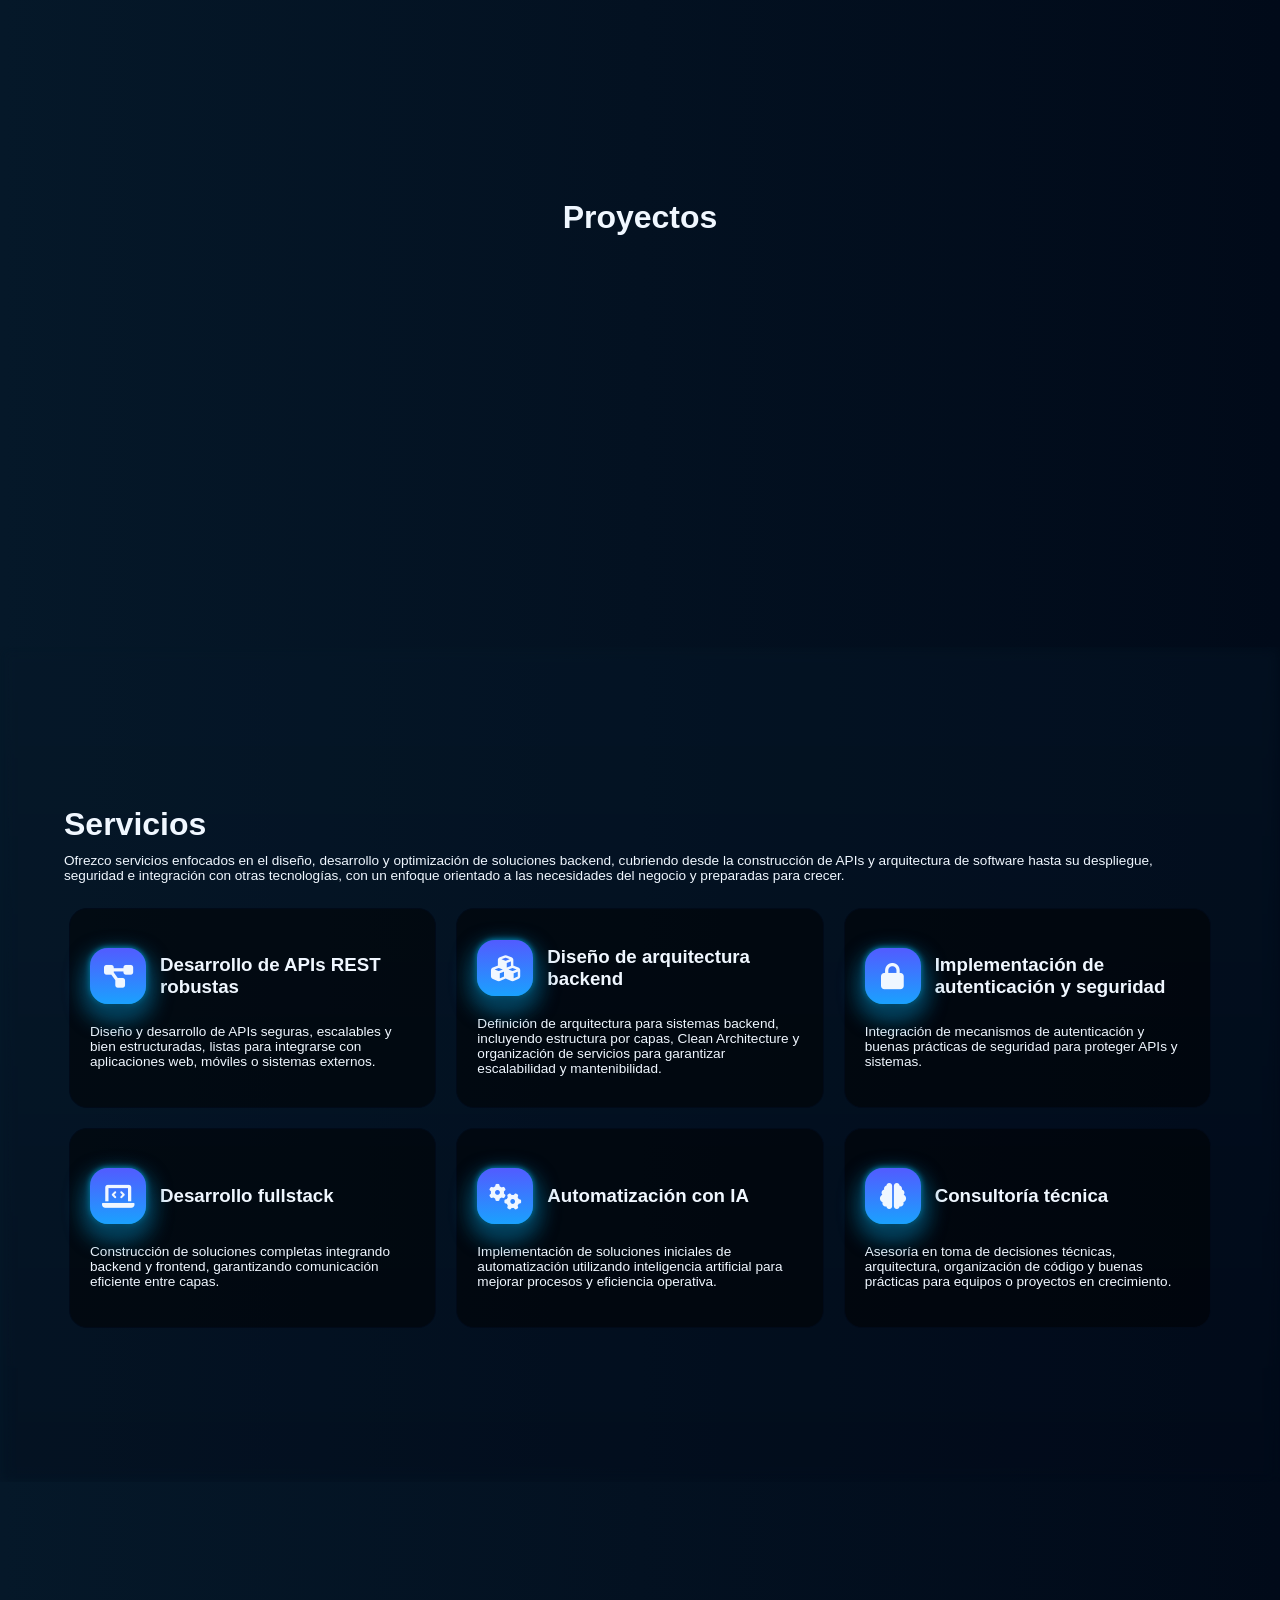
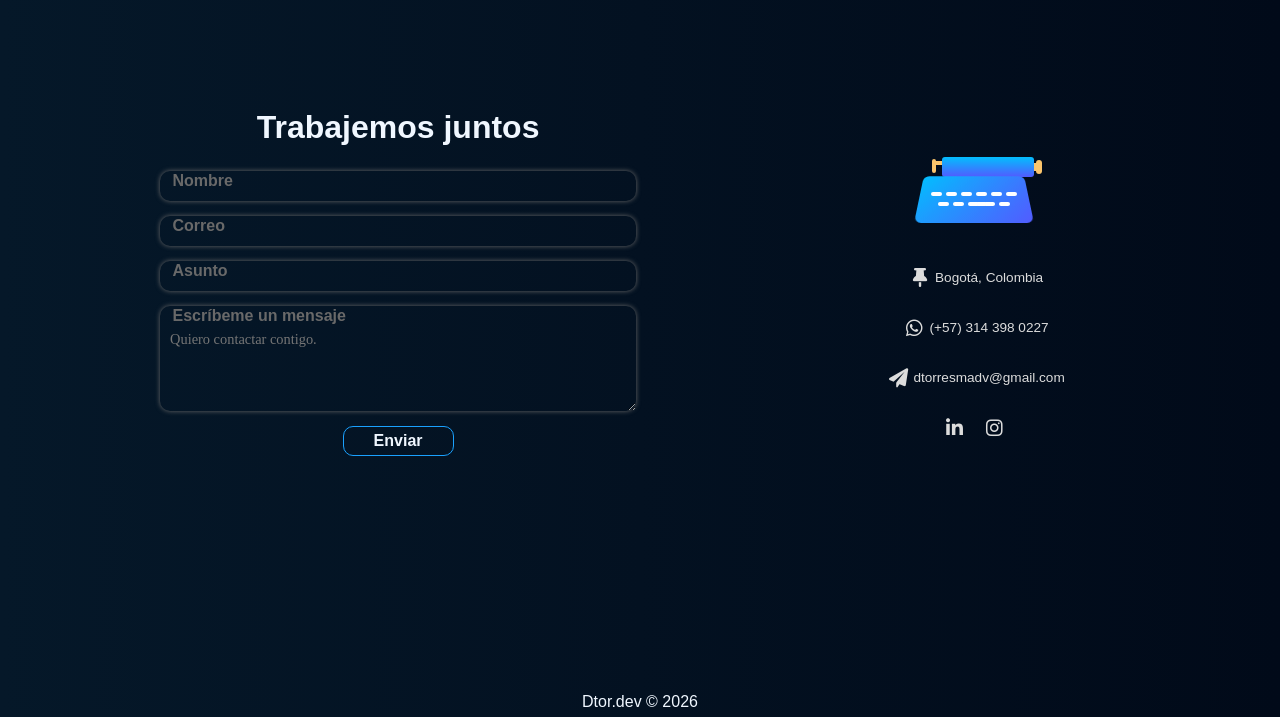
==== commit cb9be86d: "Ajustes de diseño y navegacion" ====
--- a/index.html
+++ b/index.html
@@ -39,7 +39,7 @@
                 </label>
                 <nav>
                     <ul>
-                        <a class="li" href="#">
+                        <a class="li" href="#home">
                             <li>Inicio</li>
                         </a>
                         <a class="li" href="#about">
@@ -72,7 +72,7 @@
                 </div>
             </div>
             <div class="column welcome">
-                <h1><span class="code">Arquitectura • Desarrollo • IA • <br></span>{Clean code}</h1>
+                <h1><span class="code">Arquitectura • Desarrollo • IA • {Clean code}</span></h1>
             </div>
         </div>
     </section>
@@ -111,6 +111,7 @@
         <div class="container">
             <div class="content">
                 <h1>Experiencia</h1>
+                <div class="line"></div>
                 <p>Mi experiencia profesional se ha desarrollado a partir de una evolución progresiva desde la formación
                     en ingeniería hasta la construcción de soluciones tecnológicas en entornos reales de negocio. A lo
                     largo de este proceso he consolidado un enfoque basado en el análisis, la toma de decisiones
@@ -318,7 +319,7 @@
                     </div>
                 </form>
             </div>
-            <div class="column" style="background: transparent;">
+            <div class="column">
                 <div class="network">
                     <div class="typewriter">
                         <div class="slide"><i></i></div>
@@ -345,8 +346,10 @@
                     </a>
                 </div>
                 <div class="network social">
-                    <a href="" target="_blank"><i class="fa-brands fa-linkedin-in"></i></a>
-                    <a href="" target="_blank"><i class="fa-brands fa-instagram"></i></a>
+                    <a href="https://www.linkedin.com/in/dtorresma/" target="_blank"><i
+                            class="fa-brands fa-linkedin-in"></i></a>
+                    <a href="https://www.instagram.com/dtorresma02" target="_blank"><i
+                            class="fa-brands fa-instagram"></i></a>
                 </div>
             </div>
         </div>
--- a/assets/styles/global.css
+++ b/assets/styles/global.css
@@ -11,14 +11,15 @@
     --clr2: #525bff;
     --clr3: #02befe;
     --txclr: #f0f7ff;
-    --bgclr: #19222c;
-    --tbgclr: #19222cc1;
-    --dkbgclr: #10161c;
-    --tdkbgclr: #10161cc1;
+    --bgclr: #051829;
+    --tbgclr: #051829cf;
+    --dkbgclr: #010a19;
+    --tdkbgclr: #010a19cf;
     --clr: dimgrey;
     --clr0: gainsboro;
+    --clrb: #153a80;
     background: var(--bgclr);
-    background: linear-gradient(to left, var(--bgclr), var(--dkbgclr));
+    background: linear-gradient(to right, var(--bgclr), var(--dkbgclr));
     font-family: 'Lucida Sans Unicode';
     font-size: 1rem;
     color: var(--txclr);
@@ -34,6 +35,10 @@
 
     a {
         color: var(--txclr);
+    }
+
+    p {
+        font-size: .85rem;
     }
 
     /* h1,
@@ -214,9 +219,8 @@
 
 .container {
     min-height: calc(100vh - 65px);
-    width: 85vw;
+    width: 90vw;
     align-content: center;
-    margin-top: 65px;
     padding-top: 5vh;
     padding-bottom: 5vh;
     /* border: 1px solid var(--clr); */
@@ -225,7 +229,6 @@
 #home .container {
     grid-template-areas: "a1 a2";
     grid-template-columns: 35% 65%;
-    margin-top: 0px;
 
     .devices {
         grid-area: a1;
@@ -245,6 +248,7 @@
             position: relative;
             height: 200px;
             width: 250px;
+            transform: scale(1.4, 1.4);
             /* border: 1px solid var(--clr); */
         }
 
@@ -405,12 +409,12 @@
     .container {
         overflow: hidden;
         width: 100%;
-        background: rgba(0, 0, 0, 0.5);
+        background: rgba(0, 0, 0, 0.3);
         position: relative;
         place-items: center;
 
         .content {
-            width: 85vw;
+            width: 90vw;
             /* border: 1px solid var(--clr); */
         }
 
@@ -487,7 +491,7 @@
                 }
 
                 p {
-                    font-size: .9rem;
+                    font-size: .8rem;
                 }
             }
         }
@@ -503,7 +507,7 @@
         place-items: center;
 
         .content {
-            width: 85vw;
+            width: 90vw;
             /* border: 1px solid var(--clr); */
 
             .services {
@@ -522,7 +526,7 @@
                     min-height: 200px;
                     transition: .3s ease-in-out;
                     border-radius: 18px;
-                    border: 1px solid var(--tdkbgclr);
+                    border: 1px solid var(--dkbgclr);
                     background: rgba(0, 0, 0, 0.5);
 
                     .card-header {
@@ -544,21 +548,6 @@
                             filter: drop-shadow(0 0 3px var(--clr3));
                         }
                     }
-
-                    /* div {
-                        grid-template-columns: 15% 85%;
-
-                        .icon {
-                            place-items: center;
-                            text-align: center;
-                            display: block;
-                            background: linear-gradient(var(--clr2), var(--clr3));
-                            height: 40px;
-                            width: 40px;
-                            border-radius: 10px;
-                            border: 1px solid var(--clr);
-                        }
-                    } */
                 }
 
                 .card>* {
@@ -585,7 +574,7 @@
         position: absolute;
         width: 100%;
         height: 100%;
-        background-image: url('../images/image.jpg');
+        background: linear-gradient(to bottom, #05182964, #010a1964), url('../images/image.jpg');
         background-size: cover;
         background-position: center;
         background-repeat: no-repeat;
@@ -825,6 +814,10 @@
             "a1"
             "a2";
         grid-template-columns: 100%;
+
+        .column .hello {
+            transform: scale(1, 1);
+        }
     }
 
     #about .container {
